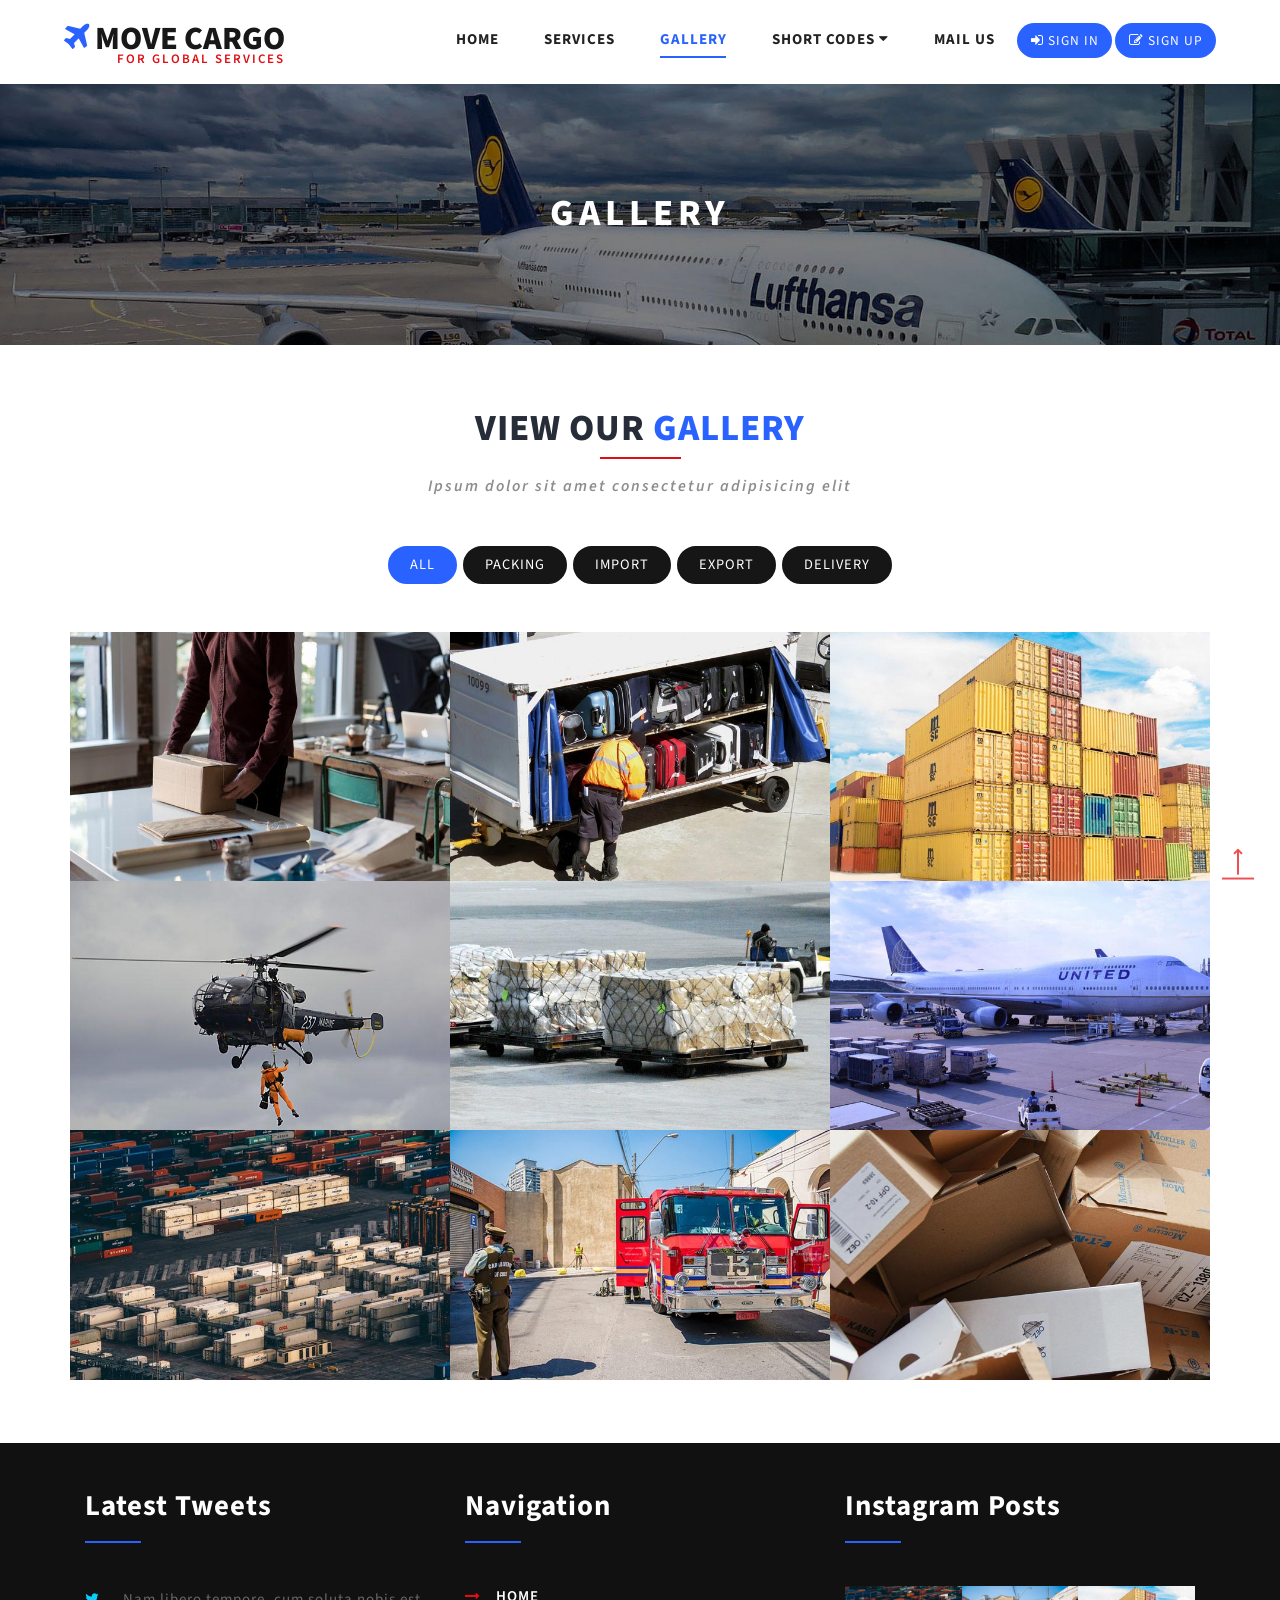
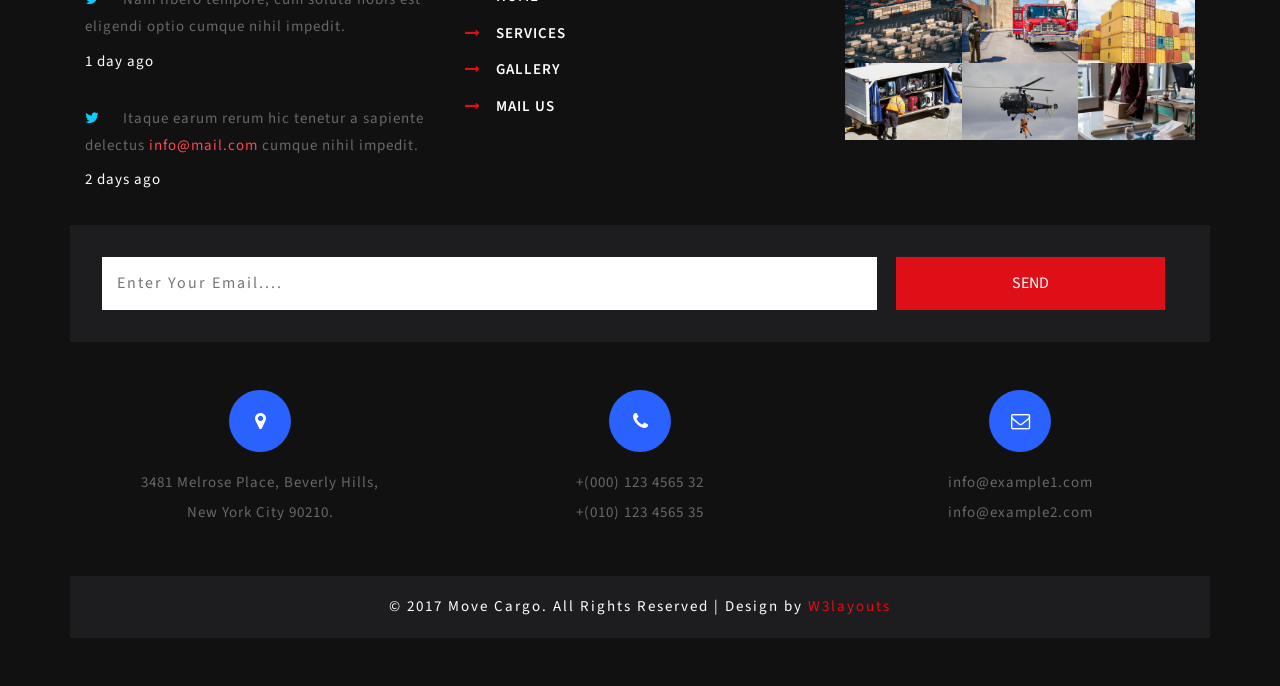
==== gallery.html @ c7d93a02 "Add my file" ====
<!--
author: W3layouts
author URL: http://w3layouts.com
License: Creative Commons Attribution 3.0 Unported
License URL: http://creativecommons.org/licenses/by/3.0/
-->
<!DOCTYPE html>
<html lang="en">
<head>
<title>Move Cargo a Transportation Category Bootstrap Responsive Website Template | Gallery :: w3layouts</title>
<!-- custom-theme -->
<meta name="viewport" content="width=device-width, initial-scale=1">
<meta http-equiv="Content-Type" content="text/html; charset=utf-8" />
<meta name="keywords" content="Move Cargo Responsive web template, Bootstrap Web Templates, Flat Web Templates, Android Compatible web template, 
Smartphone Compatible web template, free webdesigns for Nokia, Samsung, LG, SonyEricsson, Motorola web design" />
<script type="application/x-javascript"> addEventListener("load", function() { setTimeout(hideURLbar, 0); }, false);
		function hideURLbar(){ window.scrollTo(0,1); } </script>
<!-- //custom-theme -->
<link href="css/bootstrap.css" rel="stylesheet" type="text/css" media="all" />
<link href="css/style.css" rel="stylesheet" type="text/css" media="all" />
<link href="css/index.css" rel="stylesheet" type="text/css" media="all" />
<!-- font-awesome-icons -->
<link href="css/font-awesome.css" rel="stylesheet"> 
<!-- //font-awesome-icons -->
<link href="//fonts.googleapis.com/css?family=Source+Sans+Pro:300,300i,400,400i,600,600i,700,900" rel="stylesheet">
</head>
	
<body>
<!-- banner -->
<div class="main_section_agile">
		<div class="agileits_w3layouts_banner_nav">
		   
			<nav class="navbar navbar-default">
				<div class="navbar-header navbar-left">
					<button type="button" class="navbar-toggle collapsed" data-toggle="collapse" data-target="#bs-example-navbar-collapse-1">
						<span class="sr-only">Toggle navigation</span>
						<span class="icon-bar"></span>
						<span class="icon-bar"></span>
						<span class="icon-bar"></span>
					</button>
				<h1><a class="navbar-brand" href="index.html"><i class="fa fa-plane" aria-hidden="true"></i> Move Cargo <span>For Global Services</span></a></h1>

				</div>
				 <ul class="agile_forms">
					<li><a href="#" data-toggle="modal" data-target="#myModal2"><i class="fa fa-sign-in" aria-hidden="true"></i> Sign In</a> </li>
					<li><a href="#" data-toggle="modal" data-target="#myModal3"><i class="fa fa-pencil-square-o" aria-hidden="true"></i> Sign Up</a> </li>
				</ul>
				<!-- Collect the nav links, forms, and other content for toggling -->
				<div class="collapse navbar-collapse navbar-right" id="bs-example-navbar-collapse-1">
					<nav class="link-effect-2" id="link-effect-2">
						<ul class="nav navbar-nav">
							<li><a href="index.html" class="effect-3">Home</a></li>
							<li><a href="services.html" class="effect-3">Services</a></li>
							<li class="active"><a href="gallery.html" class="effect-3">Gallery</a></li>
							<li class="dropdown">
								<a href="#" class="dropdown-toggle effect-3" data-toggle="dropdown">Short Codes <b class="fa fa-caret-down" aria-hidden="true"></b></a>
								<ul class="dropdown-menu agile_short_dropdown">
									<li><a href="icons.html">Web Icons</a></li>
									<li><a href="typography.html">Typography</a></li>
								</ul>
							</li>
							<li><a href="mail.html" class="effect-3">Mail Us</a></li>
						</ul>
					</nav>

				</div>
			</nav>	
			<div class="clearfix"> </div> 
		</div>
</div>
<!--/ banner -->
<div class="banner1">
			
		<div class="w3_agileits_service_banner_info">
			<h2>Gallery</h2>
		</div>
	</div>

<!--/ banner -->
	<!-- Modal1 -->
													<div class="modal fade" id="myModal2" tabindex="-1" role="dialog">
														<div class="modal-dialog">
														<!-- Modal content-->
															<div class="modal-content">
																<div class="modal-header">
																	<button type="button" class="close" data-dismiss="modal">&times;</button>
																	
																	<div class="signin-form profile">
																	<h3 class="agileinfo_sign">Sign In</h3>	
																			<div class="login-form">
																				<form action="#" method="post">
																					<input type="email" name="email" placeholder="E-mail" required="">
																					<input type="password" name="password" placeholder="Password" required="">
																					<div class="tp">
																						<input type="submit" value="Sign In">
																					</div>
																				</form>
																			</div>
																			<div class="login-social-grids">
																				<ul>
																					<li><a href="#"><i class="fa fa-facebook"></i></a></li>
																					<li><a href="#"><i class="fa fa-twitter"></i></a></li>
																					<li><a href="#"><i class="fa fa-rss"></i></a></li>
																				</ul>
																			</div>
																			<p><a href="#" data-toggle="modal" data-target="#myModal3" > Don't have an account?</a></p>
																		</div>
																</div>
															</div>
														</div>
													</div>
													<!-- //Modal1 -->	
													<!-- Modal2 -->
													<div class="modal fade" id="myModal3" tabindex="-1" role="dialog">
														<div class="modal-dialog">
														<!-- Modal content-->
															<div class="modal-content">
																<div class="modal-header">
																	<button type="button" class="close" data-dismiss="modal">&times;</button>
																	
																	<div class="signin-form profile">
																	<h3 class="agileinfo_sign">Sign Up</h3>	
																			<div class="login-form">
																				<form action="#" method="post">
																				   <input type="text" name="name" placeholder="Username" required="">
																					<input type="email" name="email" placeholder="Email" required="">
																					<input type="password" name="password" placeholder="Password" required="">
																					<input type="password" name="password" placeholder="Confirm Password" required="">
																					<input type="submit" value="Sign Up">
																				</form>
																			</div>
																			<p><a href="#"> By clicking register, I agree to your terms</a></p>
																		</div>
																</div>
															</div>
														</div>
													</div>
													<!-- //Modal2 -->	

<!--/Gallery-->
<div class="inner_main_agile_section">
	<div class="container">
	<h3 class="w3l_header w3_agileits_header"> View Our <span>Gallery</span></h3>
			<p class="sub_para_agile two">Ipsum dolor sit amet consectetur adipisicing elit</p>
				<div class="agile_inner_grids">	
            <ul class="simplefilter">
                <li class="active" data-filter="all">All</li>
                <li data-filter="1">Packing</li>
                <li data-filter="2">Import</li>
                <li data-filter="3">Export</li>
                <li data-filter="4">Delivery</li>
            </ul>
            <div class="filtr-container">
                <div class="  filtr-item gallery-t" data-category="1, 4" data-sort="Busy streets">
				
                <a href="images/1.jpg" class="b-link-stripe b-animate-go  thickbox">
	
					<figure>
					 <img src="images/1.jpg" class="img-responsive" alt=" " />	<figcaption>
							<h3>Move Cargo</h3>
						<p>
								Add Description
							</p>
						</figcaption>
					</figure>
				</a>

                </div>
                <div class=" filtr-item" data-category="2, 3" data-sort="Luminous night">
                   <a href="images/2.jpg" class="b-link-stripe b-animate-go  thickbox">

					<figure>
					 <img src="images/2.jpg" class="img-responsive" alt=" " />	<figcaption>
							<h3>Move Cargo</h3>
							<p>
								Add Description
							</p>
						</figcaption>
					</figure>
				</a>

                </div>
                <div class=" filtr-item" data-category="1, 4" data-sort="City wonders">
                    <a href="images/3.jpg" class="b-link-stripe b-animate-go  thickbox">

					<figure>
					 <img src="images/3.jpg" class="img-responsive" alt=" " />	<figcaption>
							<h3>Move Cargo</h3>
							<p>
								Add Description
							</p>
						</figcaption>
					</figure>
				</a>

                </div>
                <div class="  filtr-item" data-category="3" data-sort="In production">
                   <a href="images/4.jpg" class="b-link-stripe b-animate-go  thickbox">

					<figure>
					 <img src="images/4.jpg" class="img-responsive" alt=" " />	<figcaption>
							<h3>Move Cargo</h3>
							<p>
								Add Description
							</p>
						</figcaption>
					</figure>
				</a>

                </div>
                <div class=" filtr-item" data-category="3, 4" data-sort="Industrial site">
                  <a href="images/5.jpg" class="b-link-stripe b-animate-go  thickbox">

					<figure>
					 <img src="images/5.jpg" class="img-responsive" alt=" " />	<figcaption>
							<h3>Move Cargo</h3>
							<p>
								Add Description
							</p>
						</figcaption>
					</figure>
				</a>

                </div>
                <div class=" filtr-item" data-category="2, 4" data-sort="Peaceful lake">
                    <a href="images/6.jpg" class="b-link-stripe b-animate-go  thickbox">

					<figure>
					 <img src="images/6.jpg" class="img-responsive" alt=" " />	<figcaption>
							<h3>Move Cargo</h3>
							<p>
								Add Description
							</p>
						</figcaption>
					</figure>
				</a>

                </div>
                <div class="  filtr-item" data-category="1, 3" data-sort="City lights">
                   <a href="images/7.jpg" class="b-link-stripe b-animate-go  thickbox">

					<figure>
					 <img src="images/7.jpg" class="img-responsive" alt=" " />	<figcaption>
							<h3>Move Cargo</h3>
							<p>
								Add Description
							</p>
						</figcaption>
					</figure>
				</a>

                </div>
                <div class=" filtr-item" data-category="2, 4" data-sort="Dreamhouse">
                   <a href="images/8.jpg" class="b-link-stripe b-animate-go  thickbox">

					<figure>
					 <img src="images/8.jpg" class="img-responsive" alt=" " />	<figcaption>
							<h3>Move Cargo</h3>
							<p>
								Add Description
							</p>
						</figcaption>
					</figure>
				</a>

                </div>
				<div class=" filtr-item" data-category="2, 4" data-sort="Dreamhouse">
                  <a href="images/9.jpg" class="b-link-stripe b-animate-go  thickbox">

					<figure>
					 <img src="images/9.jpg" class="img-responsive" alt=" " />	<figcaption>
							<h3>Move Cargo</h3>
							<p>
								Add Description
							</p>
						</figcaption>
					</figure>
				</a>

                </div>
				
               <div class="clearfix"> </div>
			</div>
		</div>
	</div>
</div>
<!-- footer -->
	<div class="footer">
		<div class="container">
			<div class="w3_agile_footer_grids">
				<div class="col-md-4 w3_agile_footer_grid">
					<h3>Latest Tweets</h3>
					<ul class="agile_footer_grid_list">
						<li><i class="fa fa-twitter" aria-hidden="true"></i>Nam libero tempore, cum soluta nobis est eligendi optio 
							cumque nihil impedit. <span>1 day ago</span></li>
						<li><i class="fa fa-twitter" aria-hidden="true"></i>Itaque earum rerum hic tenetur a sapiente delectus <a href="mailto:info@mail.com">info@mail.com</a>
							cumque nihil impedit. <span>2 days ago</span></li>
					</ul>
				</div>
				<div class="col-md-4 w3_agile_footer_grid">
					<h3>Navigation</h3>
					<ul class="agileits_w3layouts_footer_grid_list">
						<li><i class="fa fa-long-arrow-right" aria-hidden="true"></i><a href="index.html">Home</a></li>
						<li><i class="fa fa-long-arrow-right" aria-hidden="true"></i><a href="services.html">Services</a></li>
						<li><i class="fa fa-long-arrow-right" aria-hidden="true"></i><a href="gallery.html">Gallery</a></li>
						<li><i class="fa fa-long-arrow-right" aria-hidden="true"></i><a href="mail.html">Mail Us</a></li>
					</ul>
				</div>
				<div class="col-md-4 w3_agile_footer_grid">
					<h3>Instagram Posts</h3>
					<div class="w3_agileits_footer_grid_left">
						<a href="#" data-toggle="modal" data-target="#myModal">
							<img src="images/7.jpg" alt=" " class="img-responsive" />
						</a>
					</div>
					<div class="w3_agileits_footer_grid_left">
						<a href="#" data-toggle="modal" data-target="#myModal">
							<img src="images/8.jpg" alt=" " class="img-responsive" />
						</a>
					</div>
					<div class="w3_agileits_footer_grid_left">
						<a href="#" data-toggle="modal" data-target="#myModal">
							<img src="images/3.jpg" alt=" " class="img-responsive" />
						</a>
					</div>
					<div class="w3_agileits_footer_grid_left">
						<a href="#" data-toggle="modal" data-target="#myModal">
							<img src="images/2.jpg" alt=" " class="img-responsive" />
						</a>
					</div>
					<div class="w3_agileits_footer_grid_left">
					<a href="#" data-toggle="modal" data-target="#myModal">
							<img src="images/4.jpg" alt=" " class="img-responsive" />
						</a>
					</div>
					<div class="w3_agileits_footer_grid_left">
					<a href="#" data-toggle="modal" data-target="#myModal">
							<img src="images/1.jpg" alt=" " class="img-responsive" />
						</a>
					</div>
					<div class="clearfix"> </div>
				</div>
				<div class="clearfix"> </div>
			</div>
			<div class="w3_newsletter_footer_grids">
				<div class="w3_newsletter_footer_grid_left">
					<form action="#" method="post">
						<input type="email" name="Email" placeholder="Enter Your Email...." required="">
						<input type="submit" value="SEND">
					</form>
				</div>
			</div>
			<div class="w3ls_address_mail_footer_grids">
				<div class="col-md-4 w3ls_footer_grid_left">
					<div class="wthree_footer_grid_left">
						<i class="fa fa-map-marker" aria-hidden="true"></i>
					</div>
					<p>3481 Melrose Place, Beverly Hills, <span>New York City 90210.</span></p>
				</div>
				<div class="col-md-4 w3ls_footer_grid_left">
					<div class="wthree_footer_grid_left">
						<i class="fa fa-phone" aria-hidden="true"></i>
					</div>
					<p>+(000) 123 4565 32 <span>+(010) 123 4565 35</span></p>
				</div>
				<div class="col-md-4 w3ls_footer_grid_left">
					<div class="wthree_footer_grid_left">
						<i class="fa fa-envelope-o" aria-hidden="true"></i>
					</div>
					<p><a href="mailto:info@example.com">info@example1.com</a> 
						<span><a href="mailto:info@example.com">info@example2.com</a></span></p>
				</div>
				<div class="clearfix"> </div>
			</div>
			<div class="agileinfo_copyright">
				<p>© 2017 Move Cargo. All Rights Reserved | Design by <a href="https://w3layouts.com/">W3layouts</a></p>
			</div>
		</div>
	</div>
   <!-- //footer -->
   <!-- start-smoth-scrolling -->
    <!-- js -->
     <script type="text/javascript" src="js/jquery-2.1.4.min.js"></script>
    <!-- //js -->
    <script src="js/jquery.filterizr.js"></script>
    <script src="js/controls.js"></script>
    <!-- Kick off Filterizr -->
    <script type="text/javascript">
        $(function() {
            //Initialize filterizr with default options
            $('.filtr-container').filterizr();
        });
    </script>
	<!---->
	<script src="js/jquery.chocolat.js"></script>
		<link rel="stylesheet" href="css/chocolat.css" type="text/css" media="screen">
		<!--light-box-files -->
		<script type="text/javascript">
		$(function() {
			$('.filtr-item a').Chocolat();
		});
		</script>
<!--//gallery-->
<script type="text/javascript" src="js/move-top.js"></script>
<script type="text/javascript" src="js/easing.js"></script>
<script type="text/javascript">
	jQuery(document).ready(function($) {
		$(".scroll").click(function(event){		
			event.preventDefault();
			$('html,body').animate({scrollTop:$(this.hash).offset().top},1000);
		});
	});
</script>
<!-- start-smoth-scrolling -->
<!-- for bootstrap working -->
	<script src="js/bootstrap.js"></script>
<!-- //for bootstrap working -->
<!-- here stars scrolling icon -->
	<script type="text/javascript">
		$(document).ready(function() {
			/*
				var defaults = {
				containerID: 'toTop', // fading element id
				containerHoverID: 'toTopHover', // fading element hover id
				scrollSpeed: 1200,
				easingType: 'linear' 
				};
			*/
								
			$().UItoTop({ easingType: 'easeOutQuart' });
								
			});
	</script>
<!-- //here ends scrolling icon -->
</body>
</html>
---- css/style.css ----
/*--
Author: W3layouts
Author URL: http://w3layouts.com
License: Creative Commons Attribution 3.0 Unported
License URL: http://creativecommons.org/licenses/by/3.0/
--*/
html, body{
    font-size: 100%;
font-family: 'Source Sans Pro', sans-serif;
	background:#ffffff;
	margin: 0;
}
p,ul li,ol li{
	margin:0;
	font-size:15px;
	letter-spacing: 1px;
}
h1,h2,h3,h4,h5,h6{
font-family: 'Source Sans Pro', sans-serif;
	margin:0;
}
ul,label{
	margin:0;
	padding:0;
}
body a:hover{
	text-decoration:none;
}
input[type="submit"],input[type="reset"],a,.agileinfo_services_grid1_pos,.agileinfo_services_grid1 h4,.simplefilter li{
	-webkit-transition: 0.5s ease-in;
    -moz-transition: 0.5s ease-in;
    -ms-transition: 0.5s ease-in;
    -o-transition: 0.5s ease-in;
    transition:0.5s ease-in;
}
/*-- banner --*/
.agileits_w3layouts_banner_nav {
    margin: 0 auto;
    width: 90%;
}
/*-- nav --*/
.navbar-default {
    background: none;
    border: none;
}
.navbar {
    margin-bottom: 0;
}
.navbar-collapse {
    padding: 0;
}
.navbar-right {
    margin-right: 0;
}
.navbar-default .navbar-nav > .active > a, .navbar-default .navbar-nav > .active > a:hover, .navbar-default .navbar-nav > .active > a:focus {
    color:#2962ff;
    background:none;
}
.navbar-default .navbar-nav > .active > a:before{
	background: #2962ff;
	transform: translateX(0);
	-webkit-transform: translateX(0);
	-moz-transform: translateX(0);
	-o-transform: translateX(0);
	-ms-transform: translateX(0);
}
.navbar-default .navbar-nav > li > a {
    font-weight: 700;
    letter-spacing: 1px;
}
.navbar-nav > li > a {
    margin: 0 2em;
    padding: 0 0 0.5em;
    text-transform: uppercase;
}
.navbar-default .navbar-nav > li > a:hover{
    color:#2962ff;
}
.navbar-default .navbar-nav > li > a:focus {
    color: #2962ff;
	outline:none;
}
nav.navbar.navbar-default {
    background: none;
    padding: 1.4em 0 0.7em 0;
}
.navbar-default .navbar-nav > .open > a, .navbar-default .navbar-nav > .open > a:hover, .navbar-default .navbar-nav > .open > a:focus {
       color: #262c38;
    background: none;
}
.navbar-default .navbar-nav > li > a {
    color: #222;
}
.navbar-default .navbar-nav  > .active.open > a:focus {
	background:transparent;
    color: #2962ff;
}
a.navbar-brand {
    color: #181819!important;
    padding: 0;
    font-size: 0.9em;
    font-weight: 800;
    text-transform: uppercase;
    line-height: 9px;
}
a.navbar-brand i{
	color:#2962ff;
}
.agile_short_dropdown {
    border-radius: 0;
    background: #ffffff;
    text-align: center;
	padding:0;
	border: none;
}
.agile_short_dropdown li a{
	text-transform:uppercase;
	color:#212121;
	font-size:13px;
	font-weight:600;
	padding: .8em 0;
	border-bottom: 1px solid #ececef;
}
.agile_short_dropdown > li > a:hover{
    color: #fff;
    text-decoration: none;
    background-color: #de0f17;
}
.effect-3 {
	overflow: hidden;
}
.effect-3:before {
	left: -1px;
	bottom: 0;
	width: 100%;
	height: 2px;
	background:#2962ff;
	content: '';
    position: absolute;
    transition: transform .5s ease;
	transform: translateX(-100%);
	-webkit-transform: translateX(-100%);
	-moz-transform: translateX(-100%);
	-o-transform: translateX(-100%);
	-ms-transform: translateX(-100%);
}
.effect-3:hover:before {
	transform: translateX(0);
	-webkit-transform: translateX(0);
	-moz-transform: translateX(0);
	-o-transform: translateX(0);
	-ms-transform: translateX(0);
}
.w3l_banner_info {
    width: 60%;
    margin: 9em auto 0;
}
.w3l_banner_info h3 {
    font-size: 5em;
    color: #fff;
    letter-spacing: 2px;
    text-transform: capitalize;
    position: relative;
    padding-left: 24px;
    font-weight: 600;
}
.w3l_banner_info h3 span {
    font-size: 14px;
    text-transform: uppercase;
    display: inline-block;
    transform: rotate(-90deg);
    -webkit-transform: rotate(-90deg);
    -moz-transform: rotate(-90deg);
    -o-transform: rotate(-90deg);
    -ms-transform: rotate(-90deg);
    position: absolute;
    left: -16px;
    top: 38px;
	font-weight: 600;
}
.w3l_banner_info p {
    color: #f5b120;
    font-size: 17px;
    letter-spacing: 2px;
    text-transform: capitalize;
    padding-left: 1.7em;
	font-weight: 600;
}
.navbar-brand span {
    font-size: .4em;
    color: #de0f17;
    letter-spacing: 2px;
    font-weight: 600;
    display: block;
    text-align: right;
}
ul.nav.navbar-nav {
    margin-top: 8px;
}
/*-- //banner --*/
/*-- modal --*/
.modal-content  img{
	width:100%;
}
.modal-content h4 {
    color: #bc0023;
    text-align: center;
    font-size: 35px;
    margin-bottom: 15px;
}
.modal-content h5 {
    color: #1ca0de;
    padding: 20px 0 6px;
    font-size: 22px;
    margin-left: 0px;
}
.modal-content p {
    color: #000;
    font-size: 14px;
    line-height: 28px;
    letter-spacing: 0.2px;
    word-spacing: 1px;
}
.modal-header {
    min-height: 16.42857143px;
    padding: 20px 30px;
}
 .modal-dialog {
    margin: 109px auto;
}
/*-- //modal --*/
/*-- main --*/
.banner-overlay-agileinfo {
    background: url(../images/overlay.png)repeat;
    padding: 0em 0 13.2em 0;
}
h2.tittle-agileits-w3layouts, h3.tittle-agileits-w3layouts {
    color: #000;
    font-size: 36px;
    text-transform: capitalize;
    letter-spacing: 1px;
    margin-bottom: 0.8em;
}
h2.tittle-agileits-w3layouts span, h3.tittle-agileits-w3layouts span {
    color: #f5b120;
}
p.para-w3-agile {
    color: #777;
    font-size: 15px;
    line-height: 33px;
}
a.button-w3layouts {
    text-decoration: none;
    color: #fff;
    text-transform: uppercase;
    padding: 10px 20px;
    background: #1bb4b9;
    letter-spacing: 1px;
    font-size: 13px;
    display: inline-block;
    margin-top: 1.5em;
}
.white-w3ls{
	color: #fff!important;
}
/*-- //button-hover-effect --*/
.wthree_banner_info{
    width: 60%;
    margin: 0em auto 0;
    text-align: center;
    padding-top: 13em;
}
.wthree_banner_info h2{
	font-size: 3em;
    color: #fff;
    font-weight: 600;
    text-transform: uppercase;
	line-height:1.5em;
	margin-bottom:2em;
}
.wthree_banner_info h2 span{
	display: block;
    font-size: .4em;
    line-height: 1.4em;
    width: 15%;
    margin: 0 auto;
    background: #de0f17;
}
ul.agile_forms {
    float: right;
	margin-top: 7px;
}
ul.agile_forms li a {
    background: #2962ff;
    color: #fff;
    font-size: 0.9em;
    padding: 8px 1em;
    text-transform: uppercase;
    letter-spacing: 1px;
	border-radius: 30px;
	-webkit-border-radius: 30px;
	-o-border-radius: 30px;
	-moz-border-radius: 30px;
	-ms-border-radius: 30px;
}
ul.agile_forms li a:hover{
	    background: #de0f17;
}
ul.agile_forms li{
	
	display:inline-block;
	list-style:none;
	
}
/*-- //banner --*/
/*-- banner-top --*/
.w3layouts-banner-top{
    background: url(../images/banner.jpg) no-repeat 0px 0px;
    background-size: cover;	
	-webkit-background-size: cover;	
	-moz-background-size: cover;
	-o-background-size: cover;		
	-moz-background-size: cover;
	min-height:700px;
}
.w3layouts-banner-top1{
	background: url(../images/banner1.jpg) no-repeat 0px 0px;
    background-size: cover;	
	-webkit-background-size: cover;	
	-moz-background-size: cover;
	-o-background-size: cover;		
	-moz-background-size: cover;
	min-height:700px;
}
.w3layouts-banner-top2{
	background: url(../images/banner2.jpg) no-repeat 0px 0px;
    background-size: cover;	
	-webkit-background-size: cover;	
	-moz-background-size: cover;
	-o-background-size: cover;		
	-moz-background-size: cover;	
	min-height:700px;
}

.agileits-banner-info h3 {
    color: #fff;
    font-size: 5.5em;
    margin: 0.3em 0 0.2em 0;
    letter-spacing: 2px;
    font-weight:800;
	text-shadow: 1px 1px 2px rgb(12, 12, 12);
	-webkit-text-shadow: 1px 1px 2px rgb(12, 12, 12);
	-o-text-shadow: 1px 1px 2px rgb(12, 12, 12);
	-moz-text-shadow: 1px 1px 2px rgb(12, 12, 12);
	
}
.hvr-shutter-in-vertical {
  display: inline-block;
  vertical-align: middle;
  -webkit-transform: perspective(1px) translateZ(0);
  transform: perspective(1px) translateZ(0);
  box-shadow: 0 0 1px transparent;
  position: relative;
  background: #de0f17;
  -webkit-transition-property: color;
  transition-property: color;
  -webkit-transition-duration: 0.3s;
  transition-duration: 0.3s;
}
.hvr-shutter-in-vertical:before {
  content: "";
  position: absolute;
  z-index: -1;
  top: 0;
  bottom: 0;
  left: 0;
  right: 0;
  background: #de0f17;
  -webkit-transform: scaleY(1);
  transform: scaleY(1);
  -webkit-transform-origin: 50%;
  transform-origin: 50%;
  -webkit-transition-property: transform;
  transition-property: transform;
  -webkit-transition-duration: 0.3s;
  transition-duration: 0.3s;
  -webkit-transition-timing-function: ease-out;
  transition-timing-function: ease-out;
  	border-radius: 30px;
}
.hvr-shutter-in-vertical:hover, .hvr-shutter-in-vertical:focus, .hvr-shutter-in-vertical:active {
  color: white;
}
.hvr-shutter-in-vertical:hover:before, .hvr-shutter-in-vertical:focus:before, .hvr-shutter-in-vertical:active:before {
  -webkit-transform: scaleY(0);
  transform: scaleY(0);
}
.more {
    margin-top: 2.2em;
}
.more a {
	padding: 10px 30px;
	color: #FFF;
	border-radius: 30px;
	font-weight: 600;
	border: none;
	outline: none;
}

.more a:hover {
    background-color: #2962ff;
	color: #FFF;
}
.agileits-banner-info {
    text-align:center;
    padding: 17em 0 0em;
}

.agileits-banner-info p {
    color: #e2dfdf;
    font-size: 1.1em;
    line-height: 1.9em;
    letter-spacing: 9px;
    font-weight: 600;
     text-align:center;
}
.agileits_w3layouts_more{
	position:relative;
}
.agileits_w3layouts_more a{
	font-size: 17px;
    color: #fff;
    text-decoration: none;
    text-transform: uppercase;
    letter-spacing: 4px;
    position: relative;
}
/*-- //banner-top --*/ 
/*--about--*/
.sub_para_agile {
    text-align: center;
    font-style: italic;
    font-size: 1em;
    font-weight: 600;
    color: #8c8d8e;
    letter-spacing: 2px;
    margin-top: 1em;
}
.about-left_w3ls_img {
    background: url(../images/ab.jpg)no-repeat center;
    min-height: 642px;
    background-size: cover;
    -webkit-background-size: cover;
    -moz-background-size: cover;
    -o-background-size: cover;
    -moz-background-size: cover;
	background-position:fixed;
}
.about-top_agile_its h2 {
	font-size:3em;
	font-weight:600;
	color: #000;
	text-transform: uppercase;
}
.about-top_agile_its {
     padding: 7em 0em 0em 3em;
}
.about-top_agile_its h5 {
    font-size: 11px;
    font-weight: 400;
    color: #2962ff;
    text-transform: uppercase;
    padding: 0px 0px 10px 0px;
    border-bottom: 1px solid #cec8c8;
    margin: 0px 0px 15px 0px;
    letter-spacing: 4px;
}
.about-top_agile_its span {
     font-weight: 600;
    font-style: italic;
    color: #ef5734;
    font-size: 1em;
    letter-spacing: 1px;
    line-height: 2em;
}
.about-top_agile_its p {
  font-size:1em;
  font-weight: 400;
  color: #838383;
  line-height: 2em;
  letter-spacing:1px;
  margin-bottom:1em;
}
p.w3l_sub_para_agile {
    color: #2962ff;
    letter-spacing: 5px;
    font-size: 0.9em;
    text-align: center;
    font-weight: 400;
}

.w3_agileits_about_grid_left p {
    color: #777;
    line-height: 2em;
	font-size:1em;
}
.w3_agileits_about_grid_left ul li {
    display: block;
    margin-bottom: 1em;
    color: #212121;
    line-height: 1.5em;
    text-transform: capitalize;
    font-size: 1em;
    font-weight: 600;
    letter-spacing: 2px;
}
.w3_agileits_about_grid_left ul li i {
    color: #de0f17;
    padding-right: 1em;
}
.w3_agileits_about_grid_left span {
    display: block;
    font-style: italic;
    color: #2962ff;
    margin-bottom: 2em;
}
/*--about end here--*/
#chart {
  width: 650px;
  height:300px;
  margin: 30px auto 0;
  display: block;
}

#chart #numbers {
  height: 100%;
  width: 50px;
  margin: 0;
  padding: 0;
  display: inline-block;
  float: left;
}

#chart #numbers li {
  text-align: right;
  padding-right: 1em;
  list-style: none;
  height: 29px;
  position: relative;
  bottom: 30px;
}

#chart #numbers li:last-child { height: 30px; }

#chart #numbers li span {
     color: #262c38;
    position: absolute;
    bottom: 0;
    right: 10px;
    font-weight: 600;
}

#chart #bars {
  display: inline-block;
  padding: 0;
  margin: 0;
}

#chart #bars li {
  display: table-cell;
  width:80px;
  height: 300px;
  margin: 0;
  text-align: center;
  position: relative;
}

#chart #bars li .bar {
    display: block;
    width: 70px;
    margin-left: 15px;
    background: #101010;
    position: absolute;
    bottom: 0;
}

#chart #bars li .bar:hover {
  background: #2962ff;
  cursor: pointer;
}

#chart #bars li .bar:hover:before {
     font-weight: 600;
    color: #262c38;
  content: attr(data-percentage) '%';
  position: relative;
  bottom: 20px;
}

#chart #bars li span {
    font-weight: 600;
    color: #262c38;
    width: 100%;
    position: absolute;
    bottom: -2em;
    left: 9px;
    text-align: center;
    font-size: 0.9em;
}
/*-- medile_agile --*/
.medile_agile_its_section {
    text-align: center;
}
.medile_agile_its_blue {
        background: #2962ff;
    min-height: 200px;
}
.medile_agile_its_blue h4 {
       text-align: center;
    color: #fff;
    font-size: 2.5em;
    font-weight: 700;
    margin: 0 auto;
    letter-spacing: 1px;
    padding-top: 2em;
}
.medile_agile_its_green {
     background: #111;
    min-height: 200px;
}
.more.click {
	    padding-top: 2.5em;
}
/*--// medile_agile --*/
/*-- banner-bottom --*/
.banner-bottom,.services,.service-bottom,.contact,.inner_main_agile_section,.test,#team {
    padding: 5em 0;
}
.banner-bottom h2{
    text-align: center;
    color: #262c38;
    font-size: 3em;
    font-weight: 700;
    margin: 0 auto;
    letter-spacing: 1px;
}
.banner-bottom h2 span{
	color:#2962ff;
}
.banner-bottom h2 span.fixed_w3{
	color:#de0f17;
}
.agileits_banner_bottom_grids,.w3layouts_work_grids,.w3layouts_mail_grid{
	margin:3em 0 0;
}
.w3ls_banner_bottom_grid{
	position:relative;
}
.w3ls_banner_bottom_grid_pos{
	position:absolute;
	top:0%;
	left:0%;
	width:100%;
	text-align:center;
}
.agileits_banner_bottom_grids.two {
    margin-top: 2em;
}
.banner-bottom h6,.inner_main_agile_section h6 {
    text-align: center;
    letter-spacing: 7px;
    color: #2962ff;
    font-size: 1em;
    font-weight: 600;
    text-transform: uppercase;
    margin-bottom: 0.8em;
}
/*-- image-effect --*/
.hovereffect {
    overflow: hidden;
    position: relative;
    text-align: center;
}

.hovereffect .overlay {
  width: 100%;
  height: 100%;
  position: absolute;
  overflow: hidden;
  top: 0;
  left: 0;
  -webkit-transition: all 0.4s  cubic-bezier(0.88,-0.99, 0, 1.81);
  transition: all 0.4s  cubic-bezier(0.88,-0.99, 0, 1.81);
}

.hovereffect:hover .overlay {
  background-color:rgba(23, 24, 24, 0.49);
}

.hovereffect img {
  display: block;
  position: relative;
}

.hovereffect h4 {
	text-transform: uppercase;
   color: #fff;
    text-align: center;
    position: relative;
    font-size: 1.05em;
    padding: 8px 0;
    width: 80%;
    margin: 0 auto;
    background: rgba(23, 22, 27, 0.72);
    -webkit-transform: translateY(60px);
    -ms-transform: translateY(60px);
    transform: translateY(60px);
    -webkit-transition: all 0.4s cubic-bezier(0.88,-0.99, 0, 1.81);
    transition: all 0.4s cubic-bezier(0.88,-0.99, 0, 1.81);
    letter-spacing: 1px;
    font-weight: 700;
}
.hovereffect:hover h4 {
  -webkit-transform: translateY(20px);
  -ms-transform: translateY(20px);
  transform: translateY(20px);
  -moz-transform: translateY(20px);
  -o-transform: translateY(20px);
}

.hovereffect p{
    text-transform: uppercase;
    color: #fff;
    background-color: transparent;
    opacity: 0;
    filter: alpha(opacity=0);
    -webkit-transform: scale(0);
    -ms-transform: scale(0);
    transform: scale(0);
    -webkit-transition: all 0.4s cubic-bezier(0.88,-0.99, 0, 1.81);
    transition: all 0.4s cubic-bezier(0.88,-0.99, 0, 1.81);
    font-weight: normal;
    margin: 0;
      padding: 4em 2em 0em;
    letter-spacing: 2px;
}

.hovereffect:hover p{
  opacity: 1;
  filter: alpha(opacity=100);
  -webkit-transform: scale(1);
  -ms-transform: scale(1);
  transform: scale(1);
}
.w3l_header {
    font-size:2.5em;
        color: #262c38;
    letter-spacing: 1px;
    text-transform: uppercase;
    position: relative;
    font-weight: 800;
    text-align: center;
}
h3.w3l_header.w3_agileits_header.two {
    color: #fff;
}
.w3l_header:after {
   border-top: 2px solid #de0f17;
    display: block;
    width: 81px;
    content: "";
    margin: 8px auto 0;
}
.w3l_header span {
    color: #2962ff;
}

/*-- //banner-bottom --*/
/*-- events --*/
.w3layouts_event_grid{
	padding:0;
}
.w3_agile_event_grid1{
	position:relative;
	overflow: hidden;
}
.w3_agile_event_grid1_pos{
	position:absolute;
	bottom:0%;
	left:0%;
	z-index: 9;
} 
.w3_agile_event_grid1_pos p{
	padding:.2em 1em;
	
    background: #de0f17;
	font-weight:600;
	color:#fff;
}
.agile_event_grid1_pos{
	position:absolute;
	top:15%;
	right:5%;
	z-index: 9;
}
.agile_event_grid1_pos ul li{
	display:block;
	float: none;
	line-height: 30px;
}
.agile_event_grid1_pos ul li a{
	color: #212121;
    position: relative;
    display: block;
    padding: 0em 1em;
    background: #fff;
    font-weight: 600;
    border-radius: 15px;
	text-decoration:none;
}
.agile_event_grid1_pos ul li a:hover{
	background:#de0f17;
	color:#fff;
}
.agile_event_grid1_pos ul li a i{
	padding-right:.5em;
}
.agile_event_grid1_pos ul li:nth-child(2){
	margin:1em 0;
}
.agileits_w3layouts_event_grid1{
	padding:1.5em;
	background:#f4f4f4;
}
.agileits_w3layouts_event_grid1:hover{
	background: #101010;
}
.agileits_w3layouts_event_grid1 h5{
	margin:1em 0;
}
.agileits_w3layouts_event_grid1 h5 a{
	    font-size: 1.4em;
    color: #212121;
    text-transform: uppercase;
    font-weight: 700;
    letter-spacing: 4px;
    text-decoration: none;
}
.agileits_w3layouts_event_grid1:hover h5 a{
	color:#fff;
}
.agileits_w3layouts_event_grid1:hover p {
    color: #fff;
}
.agileits_w3layouts_event_grid1 p{
	color:#777;
	line-height:2em;
}
.w3_agile_event_grid1:before {
    content: '';
    position: absolute;
    top: 0;
    left: 0;
    right: 0;
    bottom: 0;
    z-index: 2;
  
    background: rgba(17, 19, 18, 0.44);
    -webkit-transition: all .3s;
    -moz-transition: all .3s;
    -o-transition: all .3s;
    -ms-transition: all .3s;
    transition: all .3s;
    -moz-opacity: 0;
    -khtml-opacity: 0;
    -webkit-opacity: 0;
    opacity: 0;
    -ms-filter: alpha(opacity=0);
    filter: alpha(opacity=0);
}
.w3layouts_event_grid:hover .w3_agile_event_grid1:before {
    opacity: 1;
    -ms-filter: alpha(opacity=100);
    filter: alpha(opacity=100);
}
.w3_agile_event_grid1 img {
    -webkit-transition: all .5s ease-in-out;
    -moz-transition: all .5s ease-in-out;
    -o-transition: all .5s ease-in-out;
    -ms-transition: all .5s ease-in-out;
    transition: all .5s ease-in-out;
	display: inline-block;
}
.w3layouts_event_grid:hover .w3_agile_event_grid1 img {
    transform: scale(1.05,1.05);
    -webkit-transform: scale(1.05,1.05);
    -moz-transform: scale(1.05,1.05);
    -ms-transform: scale(1.05,1.05);
    -o-transform: scale(1.05,1.05);
}
.events {
    padding: 4em 0 5em 0;
}
/*-- //events --*/
div#graph-wrapper button {
    display:none!important;
}
/*--flexisel--*/
.flex-slider{	
	background:#222227;
	padding: 70px 0 165px 0;
}
#flexiselDemo1 {
	display: none;
}
.nbs-flexisel-container {
	position: relative;
	max-width: 100%;
}
.nbs-flexisel-ul {
	position: relative;
	width: 9999px;
	margin: 0px;
	padding: 0px;
	list-style-type: none;
}
.nbs-flexisel-inner {
	overflow: hidden;
	margin: 0px auto;
	padding:0 0 .5em;
}
.nbs-flexisel-item {
	float: left;
	margin: 0px 2px;
	padding: 0px;
	position: relative;
	line-height: 35px;
}
.nbs-flexisel-item > img {
	cursor: pointer;
	position: relative;
}
/*---- Nav ---*/
.nbs-flexisel-nav-left, .nbs-flexisel-nav-right {
    width: 40px;
    height: 40px;
    position: absolute;
    cursor: pointer;
    z-index: 100;
       background:#222 url(../images/left.png) no-repeat 7px 7px;
     top: -13% !important;
	display:block;
}
.nbs-flexisel-nav-left {
	    left: 93.5%;
}
.nbs-flexisel-nav-right {
	right: 1.2%;
    background:#222 url(../images/right.png) no-repeat 7px 7px;
}
/*--//flexisel--*/
/*-- services --*/
.services{
    background: #101010;
}
.choose_right p {
    color: #adb5cc;
    font-size: 0.9em;
    line-height: 1.9em;
    padding: 0 0%;
    margin: 1em 0;
}
.choose_right h3 {
    font-size: 1.4em;
    color: #fff;
    letter-spacing: 1px;
    font-weight: 700;
}
.choose_icon {
    padding: 3em 2em;
    margin-left: 2%;
    width: 48%;
    border: 2px solid #272727;
    box-shadow: 0 1px 8px #020610;
    background: #1f1e1e;
    -webkit-transition: 0.5s ease-in;
    -moz-transition: 0.5s ease-in;
    -ms-transition: 0.5s ease-in;
    -o-transition: 0.5s ease-in;
    transition: 0.5s ease-in;
}
.choose_icon:hover {
    border: 2px solid #2962ff;
}
.choose_icon:nth-child(2),.choose_icon:nth-child(4){
   margin-right:0;
}
.choose_icon:nth-child(3),.choose_icon:nth-child(4){
   margin-top:2em;
}
.choose_icon i {
        color: #de0f17;
    font-size: 2.5em;
}
.choose_left {
    float: left;
    margin-top: 0;
    width: 20%;
}
.choose_right {
    float: right;
	margin-bottom: 10px;
    position: relative;
	  width: 78%;
}
.choose_right:before {
    content: "";
    width: 38px;
    height: 2px;
    background: #2962ff;
    display: block;
    bottom: -10px;
    left: 0px;
    position: absolute;
}
.agile_inner_grids {
    margin-top: 4em;
}
/*-- //services --*/
/*-- stats --*/
.w3layouts_stats_left{
       padding: 5em 0 4em 0;
	text-align:center;
}
.w3layouts_stats_left p{
    font-size: 2em;
    font-weight: 700;
    letter-spacing: 2px;
    color: #fff;
    margin: 0.5em 0;
}
.w3layouts_stats_left h3 {
       font-size: 1em;
       color: #de0f17;
    font-style: italic;
    font-family: 'Open Sans', sans-serif;
    letter-spacing: 1px;
    font-weight: 600;

}
.w3layouts_stats_left i {
    font-size: 2.5em;
    color: #fff;
}
.w3l_stats_bottom_grid_left img{
	margin:0 auto;
}
.stats{
    background: url(../images/banner1.jpg) no-repeat 0px -256px;
    background-size: cover;
    -webkit-background-size: cover;
    -moz-background-size: cover;
    -o-background-size: cover;
    -moz-background-size: cover;
    min-height: 300px;
    text-align: center;
}
/*-- //stats --*/
.test-grid i {
       width: 50px;
    height: 50px;
    line-height: 46px;
    border-width: 2px;
    border: 2px solid #de0f17;
    -webkit-border-radius: 50%;
    -khtml-border-radius: 50%;
    -moz-border-radius: 50%;
    -ms-border-radius: 50%;
    -o-border-radius: 50%;
    border-radius: 50%;
    margin-bottom: 20px;
    color: #2962ff;
    text-align: center;
}
.test-grid h4 {
    font-size: 2em;
    color: #141a2d;
    font-weight: 700;
    letter-spacing: 1px;
    margin: 1em 0 0.2em;
}
.test-grid span {
    font-size: 0.9em;
    color: #484747;
    letter-spacing: 4px;
}
/*-- footer --*/
.footer{
	padding:4em 0;
    background: #101010;
}
ul.agile_footer_grid_list li{
       color: #696868;
    line-height: 1.8em;
    list-style-type: none;
}
ul.agile_footer_grid_list li:nth-child(2){
	margin:2em 0 0;
}
ul.agile_footer_grid_list li a{
	color:#ff464f;
	text-decoration:none;
}
ul.agile_footer_grid_list li a:hover{
	color:#fff;
}
ul.agile_footer_grid_list li span{	
	display:block;
	color:#fff;
	margin:.5em 0 0;
}
ul.agile_footer_grid_list li i{
	padding-right:1.5em;
	color:#0accff;
}
.w3_agile_footer_grid h3 {
    font-size: 1.8em;
    color: #fff;
    padding-bottom: .7em;
    position: relative;
    margin-bottom: 1.5em;
    font-weight: 700;
    letter-spacing: 1px;
}
.w3_agile_footer_grid h3:after {
    content: '';
    background: #2962ff;
    width: 16%;
    height: 2px;
    position: absolute;
    bottom: 0%;
    left: 0%;
}
.agileits_w3layouts_footer_grid_list li{
	list-style-type:none;
	margin-bottom:1em;
	color:#999;
	text-transform:uppercase;
}
.agileits_w3layouts_footer_grid_list li i{ 
  color: #de0f17;
	padding-right:1em;
}
.agileits_w3layouts_footer_grid_list li a{
	color: #fff;
    text-decoration: none;
    font-weight: 600;
    letter-spacing: 1px;
}
.agileits_w3layouts_footer_grid_list li a:hover{
	    color: #2962ff;
}
.agileits_w3layouts_footer_grid_list li:last-child{
	margin-bottom:0;
}
.w3_agileits_footer_grid_left{
	float:left;
	width:33.33%;
}
.w3_newsletter_footer_grids {
    margin:2em 0 3em 0;
    padding:2em;
    background:#1d1d1f;
}
.w3_newsletter_footer_grid_left input[type="email"]{
    outline: none;
    border: none;
    background: #fff;
    font-size: 1em;
    color: #212121;
    width: 72%;
    padding: 15px;
    margin-right: 1em;
    letter-spacing: 2px;
}
.w3_newsletter_footer_grid_left input[type="submit"] {
    outline: none;
    border:none;
       background: #de0f17;
    font-size: 1em;
    color: #fff;
    width: 25%;
    padding: 15px 0;
    text-transform: uppercase;
}
.w3_newsletter_footer_grid_left input[type="submit"]:hover{
	    background: #2962ff;
}
.w3_newsletter_footer_grid_right{
	text-align: center;
    margin-top: .5em;
}
.wthree_footer_grid_left {
    width: 62px;
    height: 62px;
    border-radius: 50%;
    text-align: center;
    background: #2962ff;
    /* border: 2px solid #fff; */
    margin: 0 auto 1em;
}
.wthree_footer_grid_left i{
    color: #fff;
    font-size: 1.2em;
    line-height: 3.3em;
}
.w3ls_footer_grid_left p{
	color: #696868;
	line-height:2em;
}
.w3ls_footer_grid_left p span{
	display:block;
}
.w3ls_footer_grid_left p a{
    color: #696868;
	text-decoration:none;
}
.w3ls_footer_grid_left p a:hover{
	color:#fff;
}
.w3ls_footer_grid_left{
	text-align:center;
}
.agileinfo_copyright{
	margin: 3em 0 0;
    padding: 1em 0;
    text-align: center;
    background: #1d1d1f;
}
.agileinfo_copyright p{
    color: #fff;
    line-height: 2em;
    letter-spacing: 2px;
}
.agileinfo_copyright p a{ 
    color: #de0f17;
	text-decoration:none;
}
.agileinfo_copyright p a:hover{ 
	color:#fff;
}
/*-- //footer --*/


/*-- bootstrap-pop-up --*/
.close {
    opacity: 1;
}
.modal-header {
	    border-bottom: none!important;
}
.modal-body p {
    color: #383535;
    text-align: left;
        padding: 2em 1em 1em;
    margin: 0 !important;
    line-height: 2em;
}
.modal-body p i {
    display: block;
    margin: 2em 0 0;
    color: #2962ff;
}
.modal-content {
    border-radius: 0;
}
button.close {
    font-size: 1em;
    color:#014727;
	outline: none;
}
.modal-body h5 {
    font-weight: 700;
    margin: 0 0 1em 0;
    text-transform: uppercase;
    letter-spacing: 1px;
    text-align: center;
    font-size: 1.4em;
    color: #262c38;
}
/*-- //bootstrap-pop-up --*/
/*-- to-top --*/
#toTop {
	display: none;
	text-decoration: none;
	position: fixed;
	bottom: 20px;
	right: 2%;
	overflow: hidden;
	z-index: 999; 
	width: 32px;
	height: 32px;
	border: none;
	text-indent: 100%;
	background: url(../images/arrow-top.png) no-repeat 0px 0px;
}
#toTopHover {
	width: 32px;
	height: 32px;
	display: block;
	overflow: hidden;
	float: right;
	opacity: 0;
	-moz-opacity: 0;
	filter: alpha(opacity=0);
}
/*-- //to-top --*/
/*-- services --*/
.banner1 {
    background: url(../images/banner.jpg) no-repeat 0px 0px;
    background-size: cover;
    -webkit-background-size: cover;
    -moz-background-size: cover;
    -o-background-size: cover;
    -ms-background-size: cover;
      min-height: 261px;
}
.w3_agileits_service_banner_info h2 {
    text-align: center;
    font-size: 2.3em;
    color: #fff;
    padding-top: 3em;
    text-transform: uppercase;
    letter-spacing: 5px;
    font-weight: 800;
}
.services.two {
    background: #fff;
}
.wthree_services_grid_left h3{
    font-size: 2em;
    color: #212121;
    line-height: 1.5em;
    letter-spacing: 1px;
    font-weight: 700;
}
.wthree_services_grid_left h4 {
    font-size: 0.9em;
    letter-spacing: 8px;
    color: #848588;
}
.wthree_services_grid_left h3 span{
	color:#de0f17;
}
.wthree_services_grid_left p{
	color: #545454;
	line-height:2em;
	margin:2em 0;
}
.w3_agileits_more a {
    border-color: #de0f17;
}
.w3_agileits_more a.link.link--kumya{
	color:#de0f17;
}
.w3_agileits_more a:hover {
    border-color: #212121;
}
.agileits_w3layouts_service_grid{
	text-align:center;
}
.agile_service_grd{
    width: 80px;
    height: 80px;
    text-align: center;
    margin: 0 auto;
    position: relative;
    z-index: 1;
    background: #181819;
}
.agileits_w3layouts_service_grid:nth-child(4),.agileits_w3layouts_service_grid:nth-child(5),.agileits_w3layouts_service_grid:nth-child(6){
	margin-top:2em;
}
.agile_service_grd i{
    font-size: 2em;
    color: #fff;
    line-height: 2.5em;
}
.agileits_w3layouts_service_grid h4{
    font-size: 1.2em;
    color: #2962ff;
    margin: 1em 0 .6em;
    padding: .3em 0;
    font-weight: 600;
    letter-spacing: 1px;
}
.agileits_w3layouts_service_grid p{
	    color: #545454;
	line-height:1.9em;
}
.agileits_w3layouts_service_grid:hover .agile_service_grd{
    -webkit-animation: fa-spin 3s infinite linear;
    animation: fa-spin 3s infinite linear;
	background:#2962ff;
	border-color:#2962ff;
}
.agileits_w3layouts_service_grid:hover .agile_service_grd i{
	color:#fff;
}
/*-- //services --*/

/*-- stats-bottom --*/
.agileinfo_services_grid1{
    padding:2em 2em 3em 2em;
	background:#f5f5f5;
	position:relative;
	border: 1px solid #e4e5e6;
}
.agileinfo_services_grid1_pos{
	position: absolute;
    width: 50px;
    height: 50px;
    background: #de0f17;
    border-radius: 40px;
    bottom: -11%;
    right: 13%;
    text-align: center;
}
.agileinfo_services_grid1_pos span{
	color: #fff;
    font-size: 1em;
    top: 15px;
}
.agileinfo_services_grid1 h4{
    font-size: 1.2em;
    color: #262c38;
    line-height: 1.5em;
    position: relative;
    padding-bottom: .5em;
    letter-spacing: 1px;
    font-weight: 700;
}
.agileinfo_services_grid1 p{
	    color: #545454;
	    line-height:2em;
	    margin: 0.5em 0 0;
}
.agileinfo_services_grids{
	margin:5em 0 4em;
}
.agileinfo_services_grid:hover .agileinfo_services_grid1 h4:after,.agileinfo_services_grid:hover .agileinfo_services_grid1_pos{
	    background: #2962ff;
}
.agileinfo_services_grid:hover .agileinfo_services_grid1_pos span{
	color: #fff;
}
/*-- //stats-bottom --*/
/*--/Gallery --*/
/*--content-bottom--*/
.content-in{
	width:25%;
	float:left;
}
/*----*/
.text-desc{
	position: absolute; 
	left: 0; top: 0;
	 background-color:#f53753;
	 height: 100%; 
	 opacity: 0;
	 width: 100%;
	 padding: 20px;
 }
/* effect-7 css */
.port{
	float: left;
	 width: 100%; 
	 position: relative; 
	 overflow: hidden;
	 text-align: center;
	 overflow: hidden;
 }
.port .text-desc{
	opacity: 0;
	 transition: 0.5s;
	 color: #fff;
 }
 .port .text-desc h6{
	    font-size: 1.2em;
    margin-bottom: 0.5em;
    text-transform: uppercase;
    font-weight: bold;
 }
.port .text-desc p{
	font-size: 0.9em;
    line-height: 2em;
    letter-spacing: 0px;
 }
.port.effect-1 img{
	transition: 0.5s; 
	position: relative;
	 width: 100%;
	 left: 0;
 }
.port.effect-1:hover img{
	left: 50%;
}
.port.effect-1 .text-desc{
	transform: perspective(600px) rotateY(90deg); 
	transform-origin: left center 0;
	 width: 50%;
	 position: absolute;
	 left: 0; top: 0; 
	padding: 4.4em 0.7em;
 }
.port.effect-1:hover .text-desc{
	opacity: 1; 
	transform: perspective(600px) rotateY(0deg);
	 z-index: 99;
}
/*-- Gallery--*/
figure {
    margin: 0;
    padding: 0;
    position: relative;
    display: block;
    cursor: pointer;
    overflow: hidden;
}

figure:hover figcaption {
    -ms-filter: progid:DXImageTransform.Microsoft.Alpha(Opacity=100);
    filter: alpha(opacity=100);
    opacity: 1;
    -webkit-transform: rotate(0);
    -moz-transform: rotate(0);
    -o-transform: rotate(0);
    -ms-transform: rotate(0);
    transform: rotate(0);
    top: 0;
}

figcaption {
    -ms-filter: progid:DXImageTransform.Microsoft.Alpha(Opacity=0);
    filter: alpha(opacity=0);
    opacity: 0;
    position: absolute;
    height: 100%;
    width: 100%;
	top: -100%;
       background: rgba(222, 15, 23, 0.73);
    color: #fff;
    -webkit-transition: all .5s ease;
    -moz-transition: all .5s ease;
    -o-transition: all .5s ease;
    -ms-transition: all .5s ease;
    transition: all .5s ease;
    -webkit-transition-delay: .5s;
    -moz-transition-delay: .5s;
    -o-transition-delay: .5s;
    -ms-transition-delay: .5s;
    transition-delay: .5s;
    -webkit-transform: rotate(360deg);
    -moz-transform: rotate(360deg);
    -o-transform: rotate(360deg);
    -ms-transform: rotate(360deg);
    transform: rotate(360deg);
	    text-align: center;
}

figcaption h3 {
    font-weight:bold;
    font-size: 1.6em;
    color: #fff;
    padding: 10px 20px;
    margin-bottom: 0;
    position: relative;
    left: 100%;
    margin-top:63px;
    -webkit-transition: all .5s;
    -moz-transition: all .5s;
    -o-transition: all .5s;
    -ms-transition: all .5s;
    transition: all .5s;
    -webkit-transition-delay: 1s;
    -moz-transition-delay: 1s;
    -o-transition-delay: 1s;
    -ms-transition-delay: 1s;
    transition-delay: 1s;
	font-weight:700;
	    letter-spacing: 1px;
}

figcaption p {
       padding: 10px 20px;
    margin-bottom: 0;
    position: relative;
    left: 100%;
    font-size: 0.9em;
    line-height: 1.8;
    -webkit-transition: all .5s;
    -moz-transition: all .5s;
    -o-transition: all .5s;
    -ms-transition: all .5s;
    transition: all .5s;
    -webkit-transition-delay: 1.3s;
    -moz-transition-delay: 1.3s;
    -o-transition-delay: 1.3s;
    -ms-transition-delay: 1.3s;
    transition-delay: 1.3s;
    background: rgb(18, 18, 19);
    letter-spacing: 4px;
}
figure:hover h3,figure:hover p {
	
    left: 0;
}

figcaption a {
    color: #fff;
    border: 2px solid #fff;
    padding: 4px 10px;
    text-decoration: none;
}

figcaption a:hover {
    color: #4f5856;
    background: #fff;
}
.gallery {
    padding: 6em 0;
}
.ga-top{
	margin-bottom:3em;
}
/* effect-7 css end */
/*--//Gallery--*/
/*-- icons --*/
ul.bs-glyphicons-list li:hover {
    background: #000;
    transition: 0.5s all;
    -webkit-transition: 0.5s all;
    -o-transition: 0.5s all;
    -ms-transition: 0.5s all;
    -moz-transition: 0.5s all;
}
ul.bs-glyphicons-list li:hover span {
    color: #fff;
}
.codes a {
    color: #999;
}
.row.fontawesome-icon-list {
    margin: 0;
}
.icon-box {
    padding: 8px 15px;
    background:rgba(149, 149, 149, 0.18);
    margin: 1em 0 1em 0;
    border: 5px solid #ffffff;
    text-align: left;
    -moz-box-sizing: border-box;
    -webkit-box-sizing: border-box;
    box-sizing: border-box;
    font-size: 13px;
    transition: 0.5s all;
    -webkit-transition: 0.5s all;
    -o-transition: 0.5s all;
    -ms-transition: 0.5s all;
    -moz-transition: 0.5s all;
    cursor: pointer;
} 
.icon-box:hover {
    background: #000;
	transition:0.5s all;
	-webkit-transition:0.5s all;
	-o-transition:0.5s all;
	-ms-transition:0.5s all;
	-moz-transition:0.5s all;
}
.icon-box:hover i.fa {
	color:#fff !important;
}
.icon-box:hover a.agile-icon {
	color:#fff !important;
}
.codes .bs-glyphicons li {
    float: left;
    width: 12.5%;
    height: 115px;
    padding: 10px; 
    line-height: 1.4;
    text-align: center;  
    font-size: 12px;
    list-style-type: none;	
}
.codes .bs-glyphicons .glyphicon {
    margin-top: 5px;
    margin-bottom: 10px;
    font-size: 24px;
}
.codes .glyphicon {
    position: relative;
    top: 1px;
    display: inline-block;
    font-family: 'Glyphicons Halflings';
    font-style: normal;
    font-weight: 400;
    line-height: 1;
    -webkit-font-smoothing: antialiased;
    -moz-osx-font-smoothing: grayscale;
	color: #777;
} 
.codes .bs-glyphicons .glyphicon-class {
    display: block;
    text-align: center;
    word-wrap: break-word;
}
h3.icon-subheading {
	font-size: 25px;
    color:#de0f17 !important;
    margin: 30px 0 15px;
}
h3.agileits-icons-title {
    text-align: center;
    font-size: 30px;
    color: #000;
}
.icons a {
    color: #999;
}
.icon-box i {
    margin-right: 10px !important;
    font-size: 20px !important;
    color: #282a2b !important;
}
.bs-glyphicons li {
    float: left;
    width: 18%;
    height: 115px;
    padding: 10px;
    line-height: 1.4;
    text-align: center;
    font-size: 12px;
    list-style-type: none;
    background:rgba(149, 149, 149, 0.18);
    margin: 1%;
	cursor: pointer;
}
.bs-glyphicons .glyphicon {
    margin-top: 5px;
    margin-bottom: 10px;
    font-size: 24px;
	color: #282a2b;
}
.bs-glyphicons.glyphicon {
    position: relative;
    top: 1px;
    display: inline-block;
    font-family: 'Glyphicons Halflings';
    font-style: normal;
    font-weight: 400;
    line-height: 1;
    -webkit-font-smoothing: antialiased;
    -moz-osx-font-smoothing: grayscale;
	color: #777;
} 
.bs-glyphicons .glyphicon-class {
    display: block;
    text-align: center;
    word-wrap: break-word;
}
@media (max-width:1080px){
	.icon-box {
		width:33.33%;
	}
}
@media (max-width:991px){
	h3.agileits-icons-title {
		font-size: 28px;
	}
	h3.icon-subheading {
		font-size: 22px;
	}
	.icon-box {
		width: 50%;
	}
}
@media (max-width:768px){
	h3.agileits-icons-title {
		font-size: 28px;
	}
	h3.icon-subheading {
		font-size: 25px;
	}
	.row {
		margin-right: 0;
		margin-left: 0;
	}
	.icon-box {
		margin: 0;
	}
}
@media (max-width: 640px){
	.icon-box {
		float: left;
		width: 50%;
	}
	h3.icon-subheading {
		font-size: 22px;
	}
	.grid_3.grid_4.w3_agileits_icons_page {
		margin-top: 25px;
	}
}
@media (max-width: 480px){
	.bs-glyphicons li {
		width: 31%;
	}
	.icon-box {
		float: left;
		width: 100%;
	}
}
@media (max-width: 414px){
	h3.agileits-icons-title {
		font-size: 23px;
	}
	h3.icon-subheading {
		font-size: 18px;
	}
	.bs-glyphicons li {
		width: 31.33%;
	}
}
@media (max-width: 384px){
	.icon-box {
		float: none;
		width: 100%;
	}
}
@media (max-width: 375px){
	.w3_agileits_icons_page {
		margin: 25px 0 0 !important;
	}
}
/*-- //icons --*/
/*--Typography--*/
.well {
    font-weight: 300;
    font-size: 14px;
}
.list-group-item {
    font-weight: 300;
    font-size: 14px;
}
li.list-group-item1 {
    font-size: 14px;
    font-weight: 300;
}
.typo p {
    margin: 0;
    font-size: 14px;
    font-weight: 300;
}
.show-grid [class^=col-] {
    background: #fff;
	text-align: center;
	margin-bottom: 10px;
	line-height: 2em;
	border: 10px solid #f0f0f0;
}
.show-grid [class*="col-"]:hover {
	background: #e0e0e0;
}
.grid_3{
	margin-bottom:2em;
}
.xs h3, h3.m_1{
	color:#000;
	font-size:1.7em;
	font-weight:300;
	margin-bottom: 1em;
}
.grid_3 p{
	color: #999;
	font-size: 0.85em;
	margin-bottom: 1em;
	font-weight: 300;
}
.grid_4{
	background:none;
	margin-top:50px;
}
.label {
	font-weight: 300 !important;
	border-radius:4px;
}  
.grid_5{
	background:none;
	padding:2em 0;
}
.grid_5 h3, .grid_5 h2, .grid_5 h1, .grid_5 h4, .grid_5 h5, h3.hdg, h3.bars {
	margin-bottom: 1em;
    color:#de0f17;
}
.table > thead > tr > th, .table > tbody > tr > th, .table > tfoot > tr > th, .table > thead > tr > td, .table > tbody > tr > td, .table > tfoot > tr > td {
	border-top: none !important;
}
.tab-content > .active {
	display: block;
	visibility: visible;
}
.pagination > .active > a, .pagination > .active > span, .pagination > .active > a:hover, .pagination > .active > span:hover, .pagination > .active > a:focus, .pagination > .active > span:focus {
	z-index: 0;
}
.grid_3.grid_5.w3 h6 {
    text-align: left!important;
    text-transform:lowercase;
	letter-spacing:1px;
}
.bs-example h6 {
    text-align: left;
	font-size: 0.9em;
    color: #999;
	letter-spacing:1px;
	text-transform:lowercase;
}
.badge-primary {
	background-color: #03a9f4;
}
.badge-success {
	background-color: #8bc34a;
}
.badge-warning {
	background-color: #ffc107;
}
.badge-danger {
	background-color: #e51c23;
}
.grid_3 p{
	line-height: 2em;
	color: #888;
	font-size: 0.9em;
	margin-bottom: 1em;
	font-weight: 300;
}
.bs-docs-example {
	margin: 1em 0;
}
section#tables  p {
	margin-top: 1em;
}
.tab-container .tab-content {
	border-radius: 0 2px 2px 2px;
	border: 1px solid #e0e0e0;
	padding: 16px;
	background-color: #ffffff;
}
.table td, .table>tbody>tr>td, .table>tbody>tr>th, .table>tfoot>tr>td, .table>tfoot>tr>th, .table>thead>tr>td, .table>thead>tr>th {
	padding: 15px!important;
}
.table > thead > tr > th, .table > tbody > tr > th, .table > tfoot > tr > th, .table > thead > tr > td, .table > tbody > tr > td, .table > tfoot > tr > td {
	font-size: 0.9em;
	color: #999;
	border-top: none !important;
}
.tab-content > .active {
	display: block;
	visibility: visible;
}
.label {
	font-weight: 300 !important;
}
.label {
	padding: 4px 6px;
	border: none;
	text-shadow: none;
}
.alert {
	font-size: 0.85em;
}
h1.t-button,h2.t-button,h3.t-button,h4.t-button,h5.t-button {
	line-height:2em;
	margin-top:0.5em;
	margin-bottom: 0.5em;
}
li.list-group-item1 {
	line-height: 2.5em;
}
.input-group {
	margin-bottom: 20px;
}
.in-gp-tl{
	padding:0;
}
.in-gp-tb{
	padding-right:0;
}
.list-group {
	margin-bottom: 48px;
}
ol {
	margin-bottom: 44px;
}
h2.typoh2{
    margin: 0 0 10px;
}
@media (max-width:768px){
	.grid_5 {
		padding: 0 0 1em;
	}
	.grid_3 {
		margin-bottom: 0em;
	}
	.grid_3.grid_5.w3l {
		margin-top: 1.5em;
	}
}
@media (max-width:640px){
	h1, .h1, h2, .h2, h3, .h3 {
		margin-top: 0px;
		margin-bottom: 0px;
	}
	.grid_5 h3, .grid_5 h2, .grid_5 h1, .grid_5 h4, .grid_5 h5, h3.hdg, h3.bars {
		margin-bottom: .5em;
	}
	.progress {
		height: 10px;
		margin-bottom: 10px;
	}
	ol.breadcrumb li,.grid_3 p,ul.list-group li,li.list-group-item1 {
		font-size: 14px;
	}
	.breadcrumb {
		margin-bottom: 25px;
	}
	.well {
		font-size: 14px;
		margin-bottom: 10px;
	}
	h2.typoh2 {
		font-size: 1.5em;
	}
	.label {
		font-size: 60%;
	}
	.in-gp-tl {
		padding: 0 1em;
	}
	.in-gp-tb {
		padding-right: 1em;
	}
	.list-group {
		margin-bottom: 20px;
	}
}
@media (max-width:480px){
	.grid_5 h3, .grid_5 h2, .grid_5 h1, .grid_5 h4, .grid_5 h5, h3.hdg, h3.bars {
		font-size: 1.2em;
	}
	.table h1 {
		font-size: 26px;
	}
	.table h2 {
		font-size: 23px;
	}
	.table h3 {
		font-size: 20px;
	}
	.label {
		font-size: 53%;
	}
	.alert,p {
		font-size: 14px;
	}
	.pagination {
		margin: 20px 0 0px;
	}
	.grid_3.grid_4.w3layouts {
		margin-top: 0;
	}
}
@media (max-width: 320px){
	.grid_4 {
		margin-top: 18px;
	}
	h3.title {
		font-size: 1.6em;
	}
	.alert, p,ol.breadcrumb li, .grid_3 p,.well, ul.list-group li, li.list-group-item1,a.list-group-item {
		font-size: 13px;
	}
	.alert {
		padding: 10px;
		margin-bottom: 10px;
	}
	ul.pagination li a {
		font-size: 14px;
		padding: 5px 11px;
	}
	.list-group {
		margin-bottom: 10px;
	}
	.well {
		padding: 10px;
	}
	.nav > li > a {
		font-size: 14px;
	}
	table.table.table-striped,.table-bordered,.bs-docs-example {
		display: none;
	}
}
/*-- //typography --*/
/*-- mail --*/
.contact-form h4{
    font-size:2.1em;
    color: #262c38;
    letter-spacing: 1px;
    text-transform: uppercase;
    position: relative;
    font-weight: 800;
    margin: 0 0 2em 0;
	text-align:center;
}
.contact-form h4:after {
    border-top: 2px solid #de0f17;
    display: block;
    width: 81px;
    content: "";
    margin: 8px auto 0;
}
.contact-form h4 span{
	color:#2962ff;
}
.styled-input.agile-styled-input-top {
    margin-top: 0;
} 
.contact-form input[type="text"],.contact-form input[type="email"],.contact-form textarea{
    font-size: 1em;
    color: #26272b;
    padding:0.5em 1em;
    border: 0;
    width: 100%;
    border-bottom: 1px solid #b9b9b9;
    background: none;
    -webkit-appearance: none;
    outline: none;
	font-family: 'Source Sans Pro', sans-serif;
}
.contact-form textarea {
    min-height: 200px;
	    resize: none;
}
/*-- input-effect --*/
.styled-input input:focus ~ label, .styled-input input:valid ~ label,.styled-input textarea:focus ~ label ,.styled-input textarea:valid ~ label{
    font-size: .9em;
    color: #2962ff;
    top: -1.3em;
    -webkit-transition: all 0.125s;
	-moz-transition: all 0.125s; 
	-o-transition: all 0.125s;
	-ms-transition: all 0.125s;
    transition: all 0.125s;
}
.styled-input {
	width: 49%;
    margin: 2em 0 1em 1em;
    position: relative;
    float: left;
}
.styled-input:nth-child(1),.styled-input:nth-child(3){
	margin-left:0;
}
.textarea-grid{
	float:none !important;
	width:100% !important;
	margin-left:0 !important;
}
.styled-input label {
	    padding: 0.5em .9em;
    position: absolute;
    top: 0;
    color: #5b5b5d;
    left: 0;
    -webkit-transition: all 0.3s;
    -moz-transition: all 0.3s;
    transition: all 0.3s;
    pointer-events: none;
    font-weight: 600;
    font-size: 1em;
    display: block;
    line-height: 1em;
}
.styled-input input ~ span,.styled-input textarea ~ span {
	display: block;
    width: 0;
    height: 2px;
    background: #2962ff;
    position: absolute;
    bottom: 0;
    left: 0;
    -webkit-transition: all 0.125s;
    -moz-transition: all 0.125s;
    transition: all 0.125s;
}
.styled-input textarea ~ span { 
    bottom: 5px; 
}
.styled-input input:focus.styled-input textarea:focus { 
	outline: 0; 
} 
.styled-input input:focus ~ span,.styled-input textarea:focus ~ span {
	width: 100%;
	-webkit-transition: all 0.075s;
	-moz-transition: all 0.075s;  
	transition: all 0.075s; 
} 
/*-- //input-effect --*/
.contact-form input[type="submit"] {
    outline: none;
    color: #FFFFFF;
    padding: .6em 3em;
    font-size:1.1em;
    margin: 1em 0 0 0;
    -webkit-appearance: none;
    background: #2962ff;
    border:none;
    -webkit-transition: 0.5s all;
    -moz-transition: 0.5s all;
    -o-transition: 0.5s all;
    -ms-transition: 0.5s all;
    transition: 0.5s all;
	border-radius: 30px;
	-webkit-border-radius: 30px;
	-o-border-radius: 30px;
	-moz-border-radius: 30px;
	-ms-border-radius: 30px;
}
.contact-form input[type="submit"]:hover {
       background: #de0f17;

}
.map iframe {
    width: 100%;
    min-height: 380px;
    border: none;
	margin-top: 3em;
}
/*-- //mail --*/
/*-- team --*/
.w3_agile_team_grids{
	margin:3em 0 0;
}
.w3_agile_team_grid_info h3 {
    font-size: 1.4em;
    color: #fff;
    margin: 2em 0 1em 0;
    font-weight: 600;
    letter-spacing: 1px;
}
.w3_agile_team_grid_info p {
    color: #4f5667;
    margin-bottom: 1em;
    font-size: 1.1em;
    letter-spacing: 2px;
}
ul.team_icons_agile  li{
	display:inline-block;
	margin-right:1em;
}
.w3_agile_team_grid ul li:last-child{
	margin:0;
}
.w3_agile_team_grid_info{
text-align: center;
    padding: 4em 2em;
    background: #000;
    width: 32%;
    border: 2px solid #0e0e0e;
    background: #0e0e0e;
	    -webkit-transition: 0.5s ease-in;
    -moz-transition: 0.5s ease-in;
    -ms-transition: 0.5s ease-in;
    -o-transition: 0.5s ease-in;
    transition: 0.5s ease-in;
}
.w3_agile_team_grid_info:hover{
    border: 2px solid #2962ff;
}
.w3_agile_team_grid_info:nth-child(2) {
    margin: 0 1%;
}
ul.team_icons_agile li a {
    color: #fff;
}
ul.team_icons_agile {
    border-top:2px solid #252323;
    padding: 1.5em 0;
		    -webkit-transition: 0.5s ease-in;
    -moz-transition: 0.5s ease-in;
    -ms-transition: 0.5s ease-in;
    -o-transition: 0.5s ease-in;
    transition: 0.5s ease-in;
}
.w3_agile_team_grid_info:hover ul.team_icons_agile{
    border-top:2px solid #de0f17;
}
ul.team_icons_agile li a:hover {
      color: #de0f17;
}
ul.team_icons_agile li {
    display: inline-block;
    list-style: none;
    margin-right: 1em;
}
.w3_agile_team_grid_info img {
    border-radius:50%;
	-webkit-border-radius: 50%;
	-moz-border-radius: 50%;
	-ms-border-radius: 50%;
	-o-border-radius: 50%;
	margin:0 auto;
	text-align:center;
	width: 66%;
}
/*-- //team --*/

/*-- registration --*/
.signin-form {
	    padding: 0em 1em 1em 1em;
    text-align: center;
}
.signin-form h3,h3.agileinfo_sign  {
       font-size: 1.5em;
    color: #212121;
    font-weight: 700;
    margin: 1em 0 0.8em 0;
    text-transform: uppercase;
    letter-spacing: 1px;
}
h3.agileinfo_sign  {
	text-align:center;
}
.signin-form h3 span {
    color: #67e1ff;
}
.signin-form img {
    border-radius: 50%;
}
.login-form {
    margin: 1em 0 2.5em;
}
.signin-form input[type="email"],.signin-form input[type="text"], .signin-form input[type="password"],.signin-form input[type="tel"],.signin-form textarea,select.form-control.option-w3ls  {
    width: 100%;
    padding: 1em 1em 1em 1em;
    font-size: 0.8em;
    margin: 0.5em 0;
    outline: none;
    color: #212121;
    border: none;
    border: 1px solid #ccc;
    letter-spacing: 1px;
       text-align: left;
}
.signin-form input[type="email"] {
    background: none;
    display: block;
}
.signin-form input[type="text"] {
    background: none;
    display: block;
}
.signin-form input[type="password"] {
     background: none;
    display: block;
}
.signin-form ::-webkit-input-placeholder{
	color:#212121 !important;
}
.signin-form ::-webkit-textarea-placeholder{
	color:#212121 !important;
}
.signin-form textarea {
	min-height:100px;
}
.signin-form input[type="submit"] {
    outline: none;
    padding: 0.8em 0;
    width: 100%;
    text-align: center;
    font-size: 1em;
    margin-top: 1em;
    border: none;
    color: #FFFFFF;
	text-transform:uppercase;
    cursor: pointer;
      background: #2962ff;
    box-shadow: 0px 2px 1px rgba(28, 28, 29, 0.42);
	
}
.signin-form input[type="submit"]:hover {
    color: #fff;
       background: #000;
    transition: .5s all;
	-webkit-transition: .5s all;
    -moz-transition: .5s all;
    -o-transition: .5s all;
    -ms-transition: .5s all;
}
.signin-form p a {
    font-size: 0.875em;
    color: #212121;
    letter-spacing: 1px;
}
.login-social-grids{
    margin: 1em 0;
}
.login-social-grids ul {
    padding: 0;
    margin: 0;
}
.login-social-grids ul li {
    display: inline-block;
    margin: 0 .5em 0 0;
}
.login-social-grids ul li a {
    color: #FFFFFF;
    text-align: center;
}
.login-social-grids ul li a i.fa.fa-facebook, .login-social-grids ul li a i.fa.fa-twitter, .login-social-grids ul li a i.fa.fa-rss{
    height: 30px;
    width: 30px;
    border: solid 2px #212121;
    line-height: 29px;
    background: none;
    color: #212121;
    transition: 0.5s all;
    -webkit-transition: 0.5s all;
    -moz-transition: 0.5s all;
    -o-transition: 0.5s all;
    -ms-transition: 0.5s all;
}
.login-social-grids ul li a i.fa.fa-facebook:hover {
	border: solid 2px #3b5998;
	background:#3b5998;
    color: #FFFFFF;
}
.login-social-grids ul li a i.fa.fa-twitter:hover{
	border: solid 2px #55acee;
	background:#55acee;
	color: #FFFFFF;
}
.login-social-grids ul li a i.fa.fa-rss:hover{
	border: solid 2px #f26522;
	background:#f26522;
	color: #FFFFFF;
}
.modal-header .close{
	float:right!important;
}
.form-control:focus {
    border: 1px solid #ccc;
    outline: 0;
	 box-shadow:none!important;
}
select.form-control.option-w3ls {
    height:50px;
    border-radius: 0px;
	box-shadow:none;
}
.login-form h5 {
    font-size: 2em;
    color: #222;
    font-weight: 600;
    letter-spacing: 1px;
}
/*-- //registration --*/
.banner-bottom.mid-section-agileits {
    background: #2962ff;
    padding: 0;
}
.bannerbottomleft {
    padding: 0;
}
.video-grid-single-page-agileits img {
    width: 100%;
}
#video {
  position: relative;
  background: #000;
     width: 100%;
    margin:0px auto;
}

#video img,
#video iframe { display: block;width:100%; }

#play{
    position: absolute;
       top:45%;
    left: 44%;
    width:64px;
    height:64px;
    cursor: pointer;
    background: url('../images/play-button.png') no-repeat 0px 0px;
    background-size: auto, cover;
    z-index: 9;
}

.video_agile_player {
    padding: 0;
}
.home-agile-text {
    background: #3BC391;
    padding: 9em 5em;
    min-height: 714px;
}

.home-agile-text h4 {
    text-transform: uppercase;
    font-weight: bold;
    font-size:2em;
    line-height: 1.4em;
    margin-bottom: 0.5em;
    color: #111;
	letter-spacing:1px;
}
.home-agile-text p{
	line-height:2em;
    font-size: 1.2em;
    color: #fff;
    margin: 0.5em 0 2em 0;
}
.bannerbottomright {
    padding: 4em 6em 4em 4em;
}
.bannerbottomright h3 {
    font-size: 2.5em;
    color: #fff;
    margin-bottom: .5em;
    font-weight: 700;
    letter-spacing: 1px;
}
.bannerbottomright p{
    font-size: 1.1em;
    color: #060606;
    margin-bottom: 2.5em;
    line-height: 2em;
    letter-spacing: 1px;
}
.bannerbottomright h4 {
    font-size: 1.1em;
    margin: 2em 0 0;
    color: #eff2fb;
    text-transform: capitalize;
    letter-spacing: 2px;
}
.bannerbottomright i.fa {
    width: 45px;
    color: #ffffff;
}

/* //banner bottom */
/*-- start-responsive-design --*/
@media (max-width:1440px){
	.wthree_banner_info {
		width: 67%;
	}
	.w3layouts-banner-top,.w3layouts-banner-top1,.w3layouts-banner-top2 {
		min-height: 630px;
	}
	.agileits-banner-info {
		padding: 15em 0 0em;
	}
	.footer {
		padding: 3em 0;
		background: #111;
	}
	.agileits-banner-info h3 {
		font-size: 5em;
	}
	#chart #bars li {
		width: 90px;
		height: 300px;
		margin: 0;
	}
	.banner-bottom h2 {
      font-size: 2.5em;
	}
}
@media (max-width: 1366px){
	.banner {
		min-height: 645px;
	}
	.wthree_banner_info {
		margin: 9em auto 0;
	}
	.wthree_banner_info h2 {
		font-size: 2.6em;
	}
	.w3l_header {
       font-size:2.3em;
	}
	.banner-bottom, .services, .service-bottom, .contact, .inner_main_agile_section, .test, #team{
		padding: 4em 0;
	}
	.agile_inner_grids {
		margin-top: 3em;
	}
	#chart #bars li {
		width: 80px;
		height: 300px;
		margin: 0;
	}
	.agileits-banner-info {
		padding: 13em 0 0em;
	}
	.nbs-flexisel-nav-left {
		left: 91.5%;
	}
	.bannerbottomright h4 {
		font-size: 1em;
		margin: 1em 0 0;
	}
	
}
@media (max-width: 1280px){

	.banner-bottom h2 {
		font-size: 2.2em;
	}
	.w3layouts-banner-top, .w3layouts-banner-top1, .w3layouts-banner-top2 {
		min-height: 530px;
	}
	.agileits-banner-info {
		padding: 11em 0 0em;
	}
	.agileits-banner-info h3 {
      font-size: 4.5em;
	}
	.agileinfo_services_grids {
		margin: 2em 0 4em;
	}
	.navbar-nav > li > a {
		margin: 0 1.5em;
		padding: 0 0 0.5em;
	}
	#chart {
		width: 589px;
		height: 300px;
		margin: 30px auto 0;
		display: block;
	}
	.bannerbottomleft {
		width: 100%;
		padding: 0;
	}
	.bannerbottomright {
		padding: 4em 4em;
		width: 100%;
	}
	#play {
		position: absolute;
		top: 45%;
		left: 49%;
	}
	.agileits_w3layouts_event_grid1 h5 a {
      font-size: 1.1em;
	}
	.events {
		padding: 3em 0 4em 0;
	}
	.nbs-flexisel-nav-left,.nbs-flexisel-nav-right {
		top: -18% !important;
		display: block;
	}
}
@media (max-width: 1080px){
	.w3_agileits_search {
		width:34%;
	}
	.menu--iris .menu__item {
		margin: 0 1em 0 0;
	}
	.wthree_banner_info {
		width: 80%;
	}
	.wthree_banner_info h2 {
		font-size: 2.4em;
		margin-bottom: 1.5em;
	}
	.banner-bottom h2 {
		font-size: 1.7em;
	}
	.hovereffect h4 {
    font-size: 1em;
		padding: 7px 0;
		width: 75%;
		-webkit-transform: translateY(50px);
		-ms-transform: translateY(50px);
		transform: translateY(50px);
	}
	.hovereffect p {
		padding: 2.5em 1em 0em;
		letter-spacing: 1px;
	}
	.w3l_header:after {
		left: 17%;
	}
	.w3_agileits_header:after {
		left:30% !important;
	}
	.w3layouts_footer_grid h2:after {
		left: 45%;
	}
	.w3l_footer_nav li:last-child{
		margin-right:0;
	}
	.agileits_w3layouts_service_grid h4 {
		font-size: 0.9em;
		letter-spacing: 1px;
	}
	.w3_agileits_service_banner_info h2 {
		font-size: 2.5em;
	}
	.banner1 {
       min-height: 160px;
	}
	.agile_service_grd {
		width: 80px;
		height: 80px;
	}
	.agile_service_grd i {
		font-size: 1.7em;
		line-height: 2.8em;
	}
	.wthree_services_grid_left h3 {
		font-size: 1.3em;
	}
	.agileinfo_services_grid1 h4 {
		letter-spacing: 0px;
	}
	.w3_agileits_header1:after {
		left: 24% !important;
	}
	.w3_textbox h4 {
		font-size: 1.5em;
		margin: 1.5em 0 .5em;
	}
	.agileits_mail_grid_right1 {
		padding: 2em;
	}
	.agileits_mail_grid_right1 span i {
		font-size: 13px;
	}
	.w3_agileits_search {
		width: 30%;
	}
	.service-box p {
		font-size: .85em;
		margin: 0;
	}
	.icon i.fa {
		top: -29px;
		left: 53px;
	    font-size: 2.5em;
	}
	.w3-agile-post-img a {
		min-height: 290px;
	}
	.w3-agile-post-info ul li:nth-child(2) {
		margin: 0 0 0 18em;
	}
	.w3-agile-post-img a ul li {
		font-size: 0.8em;
		padding: .5em 0em;
		width: 21%;
	}
	.stats {
		min-height: 254px;
		text-align: center;
		    background: url(../images/banner1.jpg) no-repeat 0px -206px;
			background-size:cover;
	}
	.w3layouts_stats_left {
		padding: 4em 0 4em 0;
	}
	.textbox h4 {
		font-size: 2em;
		margin-top: 1.9em;
	}
	.w3_agileits_service_banner_info h2 {
		font-size: 2em;
		padding-top: 2em;
	}
	.agileits-banner-info p {
       font-size: 1em;
	}
	.w3layouts_mail_grid_left2 h3 {
		font-size: 1em;
		margin: 1em 0 0.3em;
		letter-spacing: 4px;
	}

	.agile_inner_w3ls-grids {
		margin-top: 2em;
	}
	.agileits_w3layouts_banner_nav {
		margin: 0 auto;
		width: 95%;
	}
	.navbar-nav > li > a {
		margin: 0 1em;
		padding: 0 0 0.5em;
	}
	.agileits-banner-info h3 {
		font-size: 4.3em;
	}
	#chart #bars li {
		width: 66px;
		height: 300px;
		margin: 0;
	}
		
	#chart #bars li .bar {
		display: block;
		width: 54px;
		margin-left: 15px;
		bottom: 0;
	}
	#chart {
		width: 500px;
		height: 300px;
		margin: 30px auto 0;
		display: block;
	}
		.banner-bottom, .services, .service-bottom, .contact, .inner_main_agile_section, .test, #team{
		padding: 3em 0;
	}
	.agile_inner_grids {
		margin-top: 2em;
	}
	.sub_para_agile {
		font-size: 0.9em;
		letter-spacing: 2px;
		margin-top: 0.6em;
	}
	.banner-bottom h6,.inner_main_agile_section h6 {
		letter-spacing: 6px;
		font-size: 0.9em;
	}
	.medile_agile_its_blue {
		min-height: 150px;
	}
	.medile_agile_its_blue h4 {
		font-size: 2em;
		padding-top: 1.7em;
	}
	.medile_agile_its_green {
	  min-height: 150px;
	}
	.more.click {
		padding-top: 1em;
	}
	.nbs-flexisel-nav-left {
		left: 89.5%;
	}
	.w3_agile_event_grid1_pos p {
      padding: .1em 1em;
	}
	.agileits_w3layouts_event_grid1 h5 {
		margin: 1em 0;
		font-size: 0.8em;
	}
	.agileits_w3layouts_event_grid1 {
       padding: 1em;
	}
	figcaption h3 {
		font-size: 1.6em;
		margin-top: 45px;
	}
	.w3_agile_team_grid_info {
       padding: 3em 2em;
	}
	.events {
		padding: 3em 0 3em 0;
	}
}
@media (max-width: 1024px){
	.w3_agileits_search {
		width: 30%;
	}
	.w3layouts_work_grid_right h5 {
		font-size: 1.8em;
	}
	.w3layouts_work_grid_right {
		padding: 2em 7em 0em 3em;
	}
	.w3_agileits_search input[type="submit"] {
		background-position:2px 1px;
	}
	.navbar-nav > li > a {
		padding: 5px 14px;
		font-size:12px;
	}
   .agileits-banner-info h3 {
		font-size: 4em;
	}
	.w3layouts_stats_left {
		padding: 3em 0 0em 0;
	}
	.stats {
		min-height: 235px;
		text-align: center;
	}
	.navbar-nav > li > a {
       margin: 0 0.4em;
	}
	.navbar-nav > li > a {
		padding: 5px 10px;
		font-size: 12px;
	}
	#chart {
		width: 487px;
		height: 300px;
		margin: 30px auto 0;
		display: block;
	}
	.more a {
      padding: 9px 25px;
	}
}
@media (max-width: 991px){
	.navbar-nav > li > a {
		padding: 3px 10px;
	}
	.menu--iris .menu__item:last-child{
		margin-right:0;
	}
	.w3_agileits_search {
		width: 35%;
	}
	.wthree_banner_info h2 {
		font-size: 2.2em;
	}
	.link--kumya {
		padding: 12px 25px;
	}
	.banner-bottom h2 {
		width: 100%;
	}
	.agileits_banner_bottom_grid {
		float: left;
		width: 50%;
	}
	.agileits_banner_bottom_grid:nth-child(2){
		margin-bottom:2em;
	}
	.hovereffect h4 {
		-webkit-transform: translateY(83px);
		-ms-transform: translateY(83px);
		transform: translateY(83px);
	}
	.hovereffect:hover h4 {
		-webkit-transform: translateY(55px);
		-ms-transform: translateY(55px);
		transform: translateY(55px);
		-moz-transform: translateY(55px);
		-o-transform: translateY(55px);
	}
	.hovereffect p {
		padding: 5.5em 1em 0em;
	}
	.w3l_header:after {
		left: 21%;
	}
	.w3layouts_work_grid_right {
		padding: 2em 5em 0em 3em;
	}
	.w3_agile_team_grid {
		width: 55%;
		margin: 5em 0 0 4em;
	}
	.w3layouts_footer_grid:first-child {
		float: left;
		width: 35%;
	}
	.w3layouts_footer_grid:nth-child(2) {
		float: right;
		width: 65%;
	}
	.w3layouts_footer_grid form {
		width: 100%;
	}
	.w3layouts_footer_grid h2:after {
		left: 56%;
		width: 40%;
	}
	.w3l_footer_nav li {
		margin-right: 1.7em;
	}
	.agileits_w3layouts_service_grid {
		float: left;
		width: 33.33%;
	}
	.wthree_services_grid_right {
		margin-top: 2em;
	}
	.agileits_w3layouts_service_grid h4 {
		font-size: 1.1em;
	   letter-spacing: 3px;
	}
	.w3layouts_service_bottom_grid {
		float: left;
		width: 25%;
	}
	.agileits_w3layouts_stats_grid {
		width: 65px;
		height: 65px;
	}
	.agileits_w3layouts_stats_grid i {
		font-size: 1.5em;
		line-height: 2.5em;
	}
	.w3layouts_service_bottom_grid p {
		font-size: 1.7em;
		width: 80%;
	}
	.w3layouts_service_bottom_grid h3 {
		font-size: 1.2em;
		letter-spacing: 1px;
	}
	.agileinfo_services_grid {
		padding-top: 3em;
	}
	.agileinfo_services_grids {
		margin: 1em 0 0em;
	}
	.agileinfo_services_grid1 h4 {
		letter-spacing: 2px;
		font-size: 1.2em;
	}
	.agileinfo_services_grid1_pos {
		top: -22%;
	}
	.agileinfo_services_grid1 h4:after {
		right: 50%;
	}
	.w3_agileits_header1:after {
		left: 31% !important;
	}
	.agileits_Gallery_grid .w3_textbox {
		padding: 0 1em;
	}
	.w3_textbox h4 {
		font-size: 1em;
		letter-spacing: 3px;
	}
	.simplefilter li {
		padding: 0.6em 1.5em;
		font-size: 13px;
	}
	.w3layouts_mail_grid_left {
		float: left;
		width: 100%;
		text-align: center;
		margin-bottom: 1em;
		padding:0;
	}
	.w3layouts_mail_grid_left1 {
		float: none;
		margin-left: 3.5em;
	}
	.w3layouts_mail_grid_left2 p {
		line-height: 1.8em;
	}
	.agileits_w3layouts_mail_grid_right {
		margin-top: 2em;
	}
	.agileits_mail_grid_right1 input[type="submit"] {
		margin: .5em 0 0 6em;
	}
	.gallery-grid {
		padding: 0;
		float: left;
		width: 33%;
	}
	.textbox h4 {
		font-size: 1.5em;
		margin-top: 1.9em;
	}
	.banner-bottom, .services, .service-bottom, .contact, .inner_main_agile_section, .test, #team{
		padding: 3em 0;
	}
	.navbar-nav > li > a {
		font-size: 11px;
	}
	.agileits-banner-info {
		padding: 9em 0 0em;
	}
	.w3l_header {
		font-size: 1.8em;
	}
	.banner-bottom h2 {
		font-size: 1.6em;
	}
	.service-box {
		float: left;
		width: 50%;
	}
	.service-box:nth-child(3),.service-box:nth-child(4) {
		margin-top:2em;
	}
	.w3-agile-post-img a ul {
      padding: 4em 1em 0 1em;
	}
	.w3-agile-post-img a {
		min-height: 207px;
	}
	.w3-agile-post-info p {
		font-size: 0.9em;
		margin: 1em 0;
		letter-spacing: 1px;
	}
	.w3-agile-post-info ul li:nth-child(2) {
		margin: 0 0 0 10em;
	}
	.stats {
		min-height: 430px;
		text-align: center;
		background: url(../images/banner1.jpg) no-repeat 0px 0px;
        background-size: cover;
	}
	.w3layouts_stats_left {
		padding: 3.5em 0 0em 0;
		float: left;
		width: 50%;
	}
	.wthree_services_grid_right {
		margin-top: 2em;
		padding: 0;
	}
	.agileits_mail_grid_right1 input[type="submit"] {
		margin: .5em 0 0 6.3em;
	}
	#chart {
		width: 487px;
		height: 300px;
		margin: 60px auto 0;
		display: block;
	}
	.more.click {
		padding-top: 3.2em;
		margin: 0;
	}
	.medile_agile_its_blue h4 {
		font-size: 2em;
		padding-top: 1.7em;
	}
	.nbs-flexisel-nav-left {
		left: 87.5%;
	}
	.choose_icon:nth-child(2), .choose_icon:nth-child(4) {
		margin-right: 0;
	}
	.choose_icon:nth-child(3), .choose_icon:nth-child(4) {
		margin-top: 0em;
	}
	.choose_icon {
		padding: 3em 2em;
		margin-left: 0%;
		width: 100%;
		margin-bottom:1.2em;
	}
	.test-grid2 img {
		width: 23%;
		margin: 2em 0 4em 0;
	}
	.w3ls_footer_grid_left {
		text-align: center;
		float: left;
	}
	.w3_agile_footer_grid:nth-child(2) {
		margin: 2em 0;
	}
	.w3_agile_footer_grid h3 {
		font-size: 1.5em;
		margin-bottom: 1em;
	}
	figcaption h3 {
		font-size: 1.3em;
		padding: 10px 20px;
		margin-top: 28px;
	}
	.styled-input {
		width: 100%;
		margin: 1em 0 1em 0em;
		position: relative;
		float: left;
	}
	.contact-form textarea {
		min-height: 150px;
	}
	.banner1 {
		min-height: 168px;
	}
	.w3_agile_team_grid_info {
		padding: 3em 2em;
		width: 49%;
		float: left;
	     margin:0%;
	}
	.w3_agile_team_grid_info:nth-child(3) {
		margin: 2% 0% 0 0;
		float:left;
	}
	.w3_agile_team_grid_info:nth-child(2) {
	      margin:0
	     margin-left: 1%;
	}
	.bannerbottomright {
      padding: 3em 3em;
	}
}
@media (max-width:900px){
	ul.nav.navbar-nav {
	    margin: 1em 0 0.5em 0;
	}
	.navbar-nav > li > a {
		font-size: 13px;
	}
	.agileits_w3layouts_event_grid1 h5 a {
		font-size: 1em;
	}
	.agileits_w3layouts_event_grid1 p {
	  line-height:1.9em;
	}
}
@media (max-width: 800px){
	.navbar-brand {
		font-size: .7em;
		letter-spacing: 1px;
	}
	.navbar-nav > li > a {
		padding: 3px 7px;
		font-size: 13px;
	}
	.w3_agileits_search input[type="search"] {
		width: 86%;
	}
	.w3_agileits_search input[type="submit"] {
		background-position: 1px 1px;
		width: 11%;
	}
	.wthree_banner_info h2 {
		font-size: 1.8em;
	}
	.agileinfo_more a {
		font-size: 13px;
	}
	.wthree_banner_info {
		margin: 8em auto 0;
	}
	.w3layouts_work_grid_right h5 {
		font-size: 1.5em;
	}
	.w3layouts_work_grid_right {
		padding: 0em 3em 0em 2em;
		margin-top: 2em;
	}
	.w3layouts_work_grid_right p {
		margin: 1em 0 0;
	}
	.w3_agileits_service_banner_info h2 {
		font-size: 2.3em;
	}

	.agileits-banner-info h3 {
		font-size: 3.3em;
	}
	.w3layouts-banner-top, .w3layouts-banner-top1, .w3layouts-banner-top2 {
		min-height: 480px;
	}
	.w3-agile-post-img a ul {
		padding: 2em 1em 0 1em;
	}
	.w3-agile-post-img a ul li {
		font-size: 0.8em;
		padding: .5em 0em;
		width: 27%;
	}
	.agileits_w3layouts_event_grid1 h5 a{
		font-size:1.1em;
		letter-spacing:1px;
	}
	.w3_agile_event_grid1_pos p {
		padding: .1em 0.5em;
		font-size:0.9em;
	}
	.agile_event_grid1_pos ul li a {
	   font-size:0.85em;
	}
	ul.nav.navbar-nav {
		margin: 0.5em 0 0.5em 0;
	}
	.bannerbottomright h3 {
      font-size: 2.2em;
	}
}
@media (max-width: 768px){
	.w3_agileits_search {
		width: 29%;
	}
	.w3_agileits_search input[type="submit"] {
		background-position: 0px 1px;
	}
	.w3_agile_map iframe {
		min-height: 300px;
	}
	.w3-agile-post-img a ul {
		padding: 3em 1em 0 1em;
	}
	.w3layouts_stats_left {
		padding: 3em 0 0em 0;
		float: left;
		width: 50%;
	}
	ul.nav.navbar-nav {
		    margin: 1em 0 1em 0;
	}
	.w3layouts-banner-top, .w3layouts-banner-top1, .w3layouts-banner-top2 {
		min-height: 450px;
	}
	figcaption h3 {
		font-size: 1.3em;
		padding: 10px 20px;
		margin-top: 63px;
	}
	.styled-input {
		width: 100%;
		margin: 1em 0;
		position: relative;
		float: left;
	}
	.choose_icon {
      padding: 2em 2em;
	}
}
@media (max-width: 767px){
	.navbar-brand {
		font-size: .8em;
	}
	.navbar-toggle {
		margin: 0.5em 0 0;
	}
	.navbar-default .navbar-toggle {
		border: none;
		background: #de0f17;
		border-radius: 0;
	}
	.navbar-default .navbar-collapse, .navbar-default .navbar-form {
		position: absolute;
		width: 100%;
		z-index: 999;
		background:#f3f3f3;
		padding:0em 0;
		margin-top: 2em;
	}
	.w3_agileits_search {
		width: 45%;
		float: none;
		margin: 0 auto;
	}
	.w3_agileits_search input[type="submit"] {
		width: 7%;
		background-position: 0px 5px;
	}
	.w3_agileits_search input[type="search"] {
		width: 91%;
	}
	.navbar-default .navbar-toggle:hover, .navbar-default .navbar-toggle:focus {
		background: #2962ff;
	}
	.navbar-default .navbar-toggle .icon-bar {
		background-color: #fff;
	}
	.agileits_w3layouts_banner_nav {
		padding: 0.5em 1em;
	}
	.navbar-right {
		width: 100%;
	}
	.navbar-default .navbar-collapse, .navbar-default .navbar-form {
		border: none;
	}
	.navbar-nav {
		margin: 0;
		text-align:center;
	}
	.navbar-nav > li > a {
		padding: 5px 25px;
		font-size: 13px;
		display: inline-block;
	}
	.menu--iris .menu__item {
		margin: 6px 0;
	}
	.navbar-nav .open .dropdown-menu {
	    background-color: #292929;
	}
	.navbar-default .navbar-nav .open .dropdown-menu > li > a {
		color:#fff;
		padding:7px 0;
	}
	.w3layouts-banner-top, .w3layouts-banner-top1, .w3layouts-banner-top2 {
		min-height: 450px;
	}
	.agileits-banner-info p {
		font-size: 0.9em;
		letter-spacing: 9px;
	}
	.agileits-banner-info {
		padding: 10em 0 0em;
	}
	.banner-bottom h2 {
		font-size: 1.5em;
	}
	.w3-agile-post-img a ul {
		padding:7em 1em 0 2em;
	}
	.w3-agile-post-img a {
		min-height: 350px;
	}
	.w3-agile-post-img a ul li {
		font-size: 0.8em;
		padding: .5em 0em;
		width: 17%;
	}
	.w3-agile-post-info ul li:nth-child(2) {
		margin: 0 0 0 35em;
	}
	ul.nav.navbar-nav {
		margin: 0em 0 0em 0;
	}
	
	nav.navbar.navbar-default{
		background:none;
		padding:1em 0 0.2em 0;
	}
	ul.nav.navbar-nav {
		margin: 1em 0;
	}
	ul.agile_forms {
		margin-bottom: 1em;
	}
	.agileits_w3layouts_event_grid1 h5 a {
		font-size: 1.2em;
		letter-spacing: 2px;
	}
	.agile_short_dropdown li a {
		border-bottom: 1px solid #171616;
	}
	.navbar-default .navbar-nav .open .dropdown-menu > li > a:hover, .navbar-default .navbar-nav .open .dropdown-menu > li > a:focus {
      color: #2962ff;
	}
}
@media (max-width: 736px){
	.w3layouts-banner-top, .w3layouts-banner-top1, .w3layouts-banner-top2 {
		min-height: 430px;
	}
	.w3l_footer_nav li {
		margin-right: 1.4em;
	}
	.textbox h4 {
		font-size: 1.3em;
		margin-top: 1.9em;
	}
	.agileits_mail_grid_right1 input[type="submit"] {
		margin: .5em 0 0 6em;
		width: 28%;
	}
	.w3_newsletter_footer_grid_left input[type="email"] {
		outline: none;
		border: none;
		font-size: 1em;
		width: 71%;
	}

}
@media (max-width: 667px){
	.w3layouts_work_grid_left {
		width: 40%;
	}
	.w3layouts_work_grid_right {
		margin-top: 0em;
		width: 53%;
		padding: 0em 3em 0em 1em;
	}
	.w3layouts_work_grid_right h5 {
		font-size: 1.4em;
	}
	.w3l_footer_nav li {
		margin-right: 0.6em;
	}
	.w3layouts_footer_grid h2:after {
		left: 68%;
		width: 31%;
	}
		.banner-bottom, .services, .service-bottom, .contact, .inner_main_agile_section, .test, #team{
		padding: 2.5em 0;
	}
	.w3-agile-post-info ul li:nth-child(2) {
		margin: 0 0 0 28em;
	}
	.gallery-grid {
		padding: 0;
		float: left;
		width: 50%;
	}
	.textbox h4 {
		font-size: 1.3em;
		margin-top: 2.9em;
	}
	.agileits-banner-info h3 {
		font-size: 3em;
	}
	.w3layouts-banner-top, .w3layouts-banner-top1, .w3layouts-banner-top2 {
		min-height: 400px;
	}
	.agileits-banner-info {
		padding: 7em 0 0em;
	}
	figcaption h3 {
		font-size: 1.3em;
		padding: 10px 20px;
		margin-top: 53px;
	}
	.w3_agileits_service_banner_info h2 {
		font-size: 2.3em;
		padding-top: 1.8em;
	}
	.nbs-flexisel-nav-left {
		left: 81.5%;
	}
	.bannerbottomright {
		padding: 2.5em 1em;
	}
}
@media (max-width: 640px){
	.hovereffect h4 {
		-webkit-transform: translateY(70px);
		-ms-transform: translateY(70px);
		transform: translateY(70px);
	}
	.hovereffect:hover h4 {
		-webkit-transform: translateY(40px);
		-ms-transform: translateY(40px);
		transform: translateY(40px);
		-moz-transform: translateY(40px);
		-o-transform: translateY(40px);
	}
	.hovereffect p {
		padding: 4em 1em 0em;
	}
	.w3layouts_work_grid_left {
		width: 85%;
		float: none;
	}
	.w3layouts_work_grid_right {
		width: 90%;
		padding: 2em 2em 3em;
		float: none;
	}
	.w3layouts_work_grid_right h5 {
		font-size: 1.6em;
	}
	.w3l_header:after {
		left: 26%;
	}
	.agileits_banner_bottom_grids, .w3layouts_work_grids, .wthree_testimonial_grids, .wthree_services_grids, .w3layouts_mail_grid {
		margin: 2em 0 0;
	}
	.agileits_w3layouts_quotes h3 {
		font-size: 1.2em;
	}
	.agileits_w3layouts_quotes:after {
		font-size: 1.6em;
		right: -8%;
	}
	.agileits_w3layouts_quotes {
		margin: 1em 0 0;
	}
	.w3_agileits_header:after {
		left: 45% !important;
	}
	.agileits_testimonials_right_grid:before {
		left: -3%;
	}
	.w3_testimonials_right_grid:before {
		right: -3% !important;
	}	
	.wthree_testimonial_grid_right h3 {
		font-size: 1.6em;
	}
	.wthree_testimonial_grid_right p {
		margin: 1em 0 0;
	}
	.w3layouts_footer_grid:first-child,.w3layouts_footer_grid:nth-child(2) {
		float: none;
		width: 80%;
		text-align: center;
		margin: 0 auto;
	}
	.w3layouts_footer_grid:nth-child(2) {
		margin: 2em auto 0;
	}
	.wthree_testimonial_grid_right {
		margin-top: 2em;
	}
	.w3layouts_footer_grid h2:after {
		left: 65%;
		width: 20%;
	}
	.w3l_footer_nav {
		margin: 2em 0 1em;
	}
	.w3l_footer_nav li {
		margin-right: 1.5em;
	}
	.agileits_w3layouts_service_grid h4 {
		font-size: 1em;
		letter-spacing: 3px;
	}
	.w3layouts_service_bottom_grid h3 {
		font-size: 1.1em;
	}
	.w3_agileits_header1:after {
		left: 35% !important;
	}
	.w3layouts_mail_grid_left2 h3 {
		font-size: 1em;
		letter-spacing: 2px;
	}
	.agileits_mail_grid_lft_grid1 {
		margin: 2em 0 0;
	}
	.w3layouts_mail_grid_left1 {
		width: 50px;
		height: 50px;
	}
	.w3layouts_mail_grid_left1 span {
		font-size: 1em;
		line-height: 3.1em;
	}
	.w3_agile_map iframe {
		min-height: 250px;
	}
	.agileits_mail_grid_right1 input[type="submit"] {
		margin: .5em 0 0 5em;
	}
	.w3_agileits_service_banner_info h2 {
		font-size: 2em;
	}
	.w3layouts-banner-top, .w3layouts-banner-top1, .w3layouts-banner-top2 {
		min-height: 400px;
	}
	.agileits-banner-info h3 {
		font-size: 2.5em;
	}
	.agileits-banner-info {
		padding: 10em 0 0em;
	}
	.banner1 {
		min-height: 143px;
	}
	.medile_agile_its_green,.medile_agile_its_blue {
		min-height: 140px;
	}
	.w3ls_footer_grid_left {
		text-align: center;
		float: left;
		width: 100%;
		padding: 0;
	}
	.w3ls_footer_grid_left:nth-child(2) {
		 margin:1.2em 0;
	}
	.w3_agileits_about_grid_right {
		padding: 0;
	}
	#chart {
		width: 487px;
		height: 300px;
		margin: 60px auto 30px;
		display: block;
	}
	.agileits_banner_bottom_grid {
		float: left;
		width: 50%;
	}
	.test-grid h4 {
      font-size: 1.4em;
	}
	.modal-header {
		padding: 10px 10px;
	}
	.map iframe {
		min-height:250px;
		border: none;
		margin-top:2em;
	}
	h3.agileits-icons-title {
		font-size: 25px;
	}
}
@media (max-width: 600px){
	.wthree_banner_info h2 {
		font-size: 1.5em;
	}
	.wthree_banner_info h2 span {
		font-size: .5em;
	}
	.banner {
		min-height: 400px;
		background-position: -135px 0px;
	}
	.w3_agileits_search {
		width: 60%;
	}
	.hovereffect h4 {
		-webkit-transform: translateY(65px);
		-ms-transform: translateY(65px);
		transform: translateY(65px);
	}
	.w3_agile_team_grid {
		width: 70%;
	}
	.w3layouts_footer_grid h2 {
		margin-bottom: .5em;
	}
	.w3layouts_footer_grid:first-child, .w3layouts_footer_grid:nth-child(2) {
		width: 85%;
	}
	.agile_phone_mail ul li {
		display: inline-block;
		padding: 6px 14px;
	}
	.w3layouts_event_right h3 {
      font-size: 1.5em;
	}
	.w3layouts_footer_grid {
		padding: 0;
	}
	.wthree_services_grid_left h3 {
		font-size: 1.3em;
		letter-spacing: 0;
	}
	.agileits_w3layouts_service_grid {
		float: left;
		width: 50%;
		margin-bottom: 1em;
	}
	.agileits_w3layouts_service_grid:nth-child(4), .agileits_w3layouts_service_grid:nth-child(5), .agileits_w3layouts_service_grid:nth-child(6) {
		margin-top: 0em;
	}
	.f-bg-w3l {
		padding: 3em 0 3em 0;
	}
	.agile_inner_w3ls-grids.two {
		margin-top: 2em;
	}
	.agileits_mail_grid_right1 span i {
		width: 25%;
		padding: 10px 10px;
	}
	.agileits_mail_grid_right1 input[type="submit"] {
		margin: .5em 0 0 0em;
	}
	.agileits_mail_grid_right1 input[type="text"], .agileits_mail_grid_right1 input[type="email"], .agileits_mail_grid_right1 textarea {
		outline: none;
		width: 100%;
		margin-top: .5em;
	}
	.agileits_mail_grid_right1 textarea {
		min-height: 120px;
	}
	figcaption h3 {
		font-size: 1.2em;
		padding: 6px 20px;
		margin-top: 45px;
	}
	figcaption p {
		padding: 4px 20px;
		font-size: 0.9em;
		letter-spacing: 4px;
	}
	.banner-bottom, .services, .service-bottom, .contact, .inner_main_agile_section, .test, #team{
		padding: 2em 0;
	}
	.w3_newsletter_footer_grid_left input[type="email"] {
		outline: none;
		border: none;
		font-size: 1em;
		width: 70%;
	}
	.w3_agileits_about_grid_right {
		padding: 0;
	}
	a.navbar-brand {
      font-size: 0.8em;
	}
	.navbar-toggle {
		margin: 0em 0 0;
	}
	.test-grid1 {
		padding: 0;
	}
	.test-grid2 {
		padding: 0;
	}
	.w3_agile_team_grid_info,.w3_agile_team_grid_info:nth-child(2),.w3_agile_team_grid_info:nth-child(3) {
		padding: 3em 2em;
		width: 62%;
		float: none;
		margin: 0 auto;
	}
	.w3_agile_team_grid_info:nth-child(2){
	  margin:2% auto;
	}
	#play {
		position: absolute;
		top: 42%;
		left: 45%;
	}
	.banner-bottom h6, .inner_main_agile_section h6 {
		letter-spacing: 4px;
		font-size: 0.9em;
	}
}
@media (max-width: 568px){
	.hovereffect h4 {
		-webkit-transform: translateY(65px);
		-ms-transform: translateY(65px);
		transform: translateY(60px);
	}
	.hovereffect p {
		padding: 3.5em 1em 0em;
	}
	.hovereffect:hover h4 {
		-webkit-transform: translateY(30px);
		-ms-transform: translateY(30px);
		transform: translateY(30px);
		-moz-transform: translateY(30px);
		-o-transform: translateY(30px);
	}
	.w3_agileits_header:after {
		left: 48% !important;
	}
	.agileits-banner-info p {
		font-size: 0.9em;
		letter-spacing: 5px;
	}
	.w3layouts-banner-top, .w3layouts-banner-top1, .w3layouts-banner-top2 {
		min-height: 340px;
	}
	.service-box {
		float: left;
		width: 100%;
		margin-bottom: 2em;
	}
	.service-box:nth-child(3), .service-box:nth-child(4) {
		margin-top: 0em;
	}
	.w3-agile-post-img a {
		min-height: 300px;
	}
	.w3-agile-post-info ul li:nth-child(2) {
		margin: 0 0 0 16em;
	}
	.w3-agile-post-img a ul li {
		font-size: 0.8em;
		padding: .5em 0em;
		width: 22%;
	}
	.w3l_header {
		    font-size: 1.8em;
		letter-spacing: 2px;
	}
	nav.navbar.navbar-default {
		background: none;
		padding: 0.5em 0 0em 0;
	}
	.nbs-flexisel-nav-left {
		left: 75.5%;
	}
	.agileits-banner-info {
		padding:7em 0 0em;
	}
	.events {
		padding: 5em 0 2em 0;
	}
	.w3_agile_team_grid_info p {
       font-size:0.9em;
	}
	.w3_agile_team_grid_info, .w3_agile_team_grid_info:nth-child(2), .w3_agile_team_grid_info:nth-child(3) {
      padding: 2em 2em;
	}
}
@media (max-width: 480px){

	.hovereffect h4 {
		-webkit-transform: translateY(82px);
		-ms-transform: translateY(82px);
		transform: translateY(82px);
	}
	.hovereffect:hover h4 {
		-webkit-transform: translateY(55px);
		-ms-transform: translateY(55px);
		transform: translateY(55px);
		-moz-transform: translateY(55px);
		-o-transform: translateY(55px);
	}
	.hovereffect h4 {
		margin-top: 1.5em;
	}
	.agileits_banner_bottom_grid:nth-child(2) {
		margin-bottom: 0;
	}
	.w3l_header:after {
		width: 20%;
		left: 32%;
	}
	.w3_agileits_service_banner_info h2 {
		font-size: 1.8em;
	}
	.wthree_services_grid_left h3 {
		font-size: 1.2em;
		letter-spacing: 0;
	}
	.wthree_services_grid_left {
		padding: 0;
	}
	.wthree_services_grid_left p {
		margin: 1em 0 2em;
	}
	.agileits_w3layouts_service_grid h4 {
        font-size: 1.2em;
		letter-spacing: 1px;
	}
	.w3layouts_service_bottom_grid {
		width: 50%;
	}
	.w3layouts_service_bottom_grid:nth-child(2){
		margin-bottom:2em;
	}
	.agileinfo_services_grid1 h4:after {
		right: 35%;
	}
	.agileinfo_services_grid1_pos {
		top: -15%;
	}
	.agileinfo_services_grid {
		padding-top: 2.5em;
	}	
	.w3_agileits_header1:after {
		left: 45% !important;
	}
	.hovereffect p {
		padding: 6em 1em 0em;
	}
	.w3-agile-post-info ul li:nth-child(2) {
		margin: 0 0 0 15em;
	}
	.textbox h4 {
		font-size: 1.3em;
		margin-top: 1.9em;
	}

	#chart {
		width: 446px;
		height: 300px;
		margin: 60px auto 30px;
		display: block;
	}
	#chart #numbers {
		height: 100%;
		width: 46px;
		margin: -6px;
	}
	#chart #bars li span {
		bottom: -2em;
		left: 9px;
		font-size: 0.8em;
	}
	.medile_agile_its_blue h4 {
		font-size: 1.7em;
		padding-top: 1.7em;
	}
	.medile_agile_its_green, .medile_agile_its_blue {
		min-height: 117px;
	}
	.more.click {
		padding-top: 2.5em;
		margin: 0;
	}
	.w3_newsletter_footer_grids {
		margin: 2em 0 2em 0;
		padding: 1em;
	}
	.w3_agileits_about_grid_left {
		padding: 0;
	}
	.agile_inner_grids {
		margin-top: 1.2em;
	}
	.agileits_banner_bottom_grids, .w3layouts_work_grids, .wthree_testimonial_grids, .wthree_services_grids, .w3layouts_mail_grid {
		margin: 1.2em 0 0;
	}
	.test-grid2 img {
		width: 34%;
		margin: 2em 0 4em 0;
	}
	.w3_agile_footer_grid {
		padding: 0;
	}
	.agileits_banner_bottom_grids.two {
		margin-top: 0em;
	}
	.agileinfo_copyright {
		margin: 1.22em 0 0;
		padding: 1em 0;
	}
	.map iframe {
		min-height:200px;
		border: none;
		margin-top:1em;
	}
	.agileits_banner_bottom_grid {
		float: left;
		width: 100%;
	}
	.w3_agile_team_grid_info, .w3_agile_team_grid_info:nth-child(2), .w3_agile_team_grid_info:nth-child(3) {
      width: 74%;
	}
	.bannerbottomright h3 {
		font-size: 1.8em;
	}
	.w3_agile_team_grid_info img {
		width: 58%;
	}
}
@media (max-width: 440px){
	.agileits_banner_bottom_grid {
		width: 100%;
		padding: .5em 1em;
	}
	.w3layouts_work_grid_left_pos img {
		border: 2px solid #de0f17;
	}
	.agileits_w3layouts_quotes:after {
		right: -10%;
	}
	.w3l_footer_nav li {
		margin-right: 0.4em;
		font-size: 13px;
	}
	.w3_agileits_service_banner_info h2 {
		font-size: 1.6em;
		letter-spacing: 3px;
	}
	.agileits_w3layouts_service_grid {
		float: none;
		width: 60%;
		    margin: 0 auto 1.5em;
	}
	.agileits_w3layouts_service_grid:nth-child(2){
		margin:2em auto;
	}
	.agileits_w3layouts_service_grid p {
		line-height: 2em;
	}
	.agileits_w3layouts_service_grid h4 {
		letter-spacing: 5px;
	}
	.w3_agileits_header:after {
		left: 62% !important;
	}
	.agileinfo_services_grid1 h4:after {
		right: 10%;
		width: 45%;
	}
	.agileinfo_services_grid1 h4 {
		letter-spacing: 1px;
	}
	.w3_textbox h4 {
		margin: 3.3em 0 .5em;
	}
	.w3_agileits_header1:after {
		left: 48% !important;
	}
	.agileits_mail_grid_right1 input[type="text"], .agileits_mail_grid_right1 input[type="email"], .agileits_mail_grid_right1 textarea {
		width: 100%;
		margin-top: .5em;
	}
	.agileits_mail_grid_right1 input[type="submit"] {
		margin: .5em 0 0 0em;
		width: 100%;
	}
	.agileits_w3layouts_mail_grid_right,.agileinfo_mail_grid_left {
		padding: 0;
	}
	.agileits-banner-info h3 {
		font-size: 2em;
	}
	.w3layouts-banner-top, .w3layouts-banner-top1, .w3layouts-banner-top2 {
		min-height: 300px;
	}
	.agileits-banner-info {
		padding:5.5em 0 0em;
	}
	.service-box h5 {
      font-size: 0.86em;
	}
	.services{
		padding:2em 0 1em 0;
	}
	.w3-agile-post-img a ul li {
		font-size: 0.8em;
		padding: .5em 0em;
		width: 27%;
	}
	.w3-agile-post-img a ul {
		padding: 6em 1em 0 2em;
	}
	.w3-agile-post-info ul li:nth-child(2) {
		margin: 0 0 0 11em;
	}
	.textbox h4 {
		font-size: 1em;
		margin-top: 1.9em;
	}
	.banner1 {
		min-height: 116px;
	}
	.w3_agileits_service_banner_info h2 {
		font-size: 1.6em;
		letter-spacing: 3px;
		padding-top: 1.8em;
	}
	#chart #bars li .bar {
		display: block;
		width: 33px;
		margin-left: 2px;
		bottom: 0;
	}
	#chart #bars li {
		width: 56px;
		height: 300px;
		margin: 0;
	}
	#chart {
		width: 371px;
		height: 300px;
		margin: 60px auto 30px;
		display: block;
	}
	#chart #bars li span {
		bottom: -2em;
		left: -5px;
		font-size: 0.7em;
	}
	.medile_agile_its_blue h4 {
		font-size: 1.4em;
		padding-top: 2em;
	}
	.w3_newsletter_footer_grid_left input[type="email"] {
		outline: none;
		border: none;
		font-size: 1em;
		width: 66%;
		margin-right: 0em;
	}
	.w3_newsletter_footer_grid_left input[type="submit"] {
		font-size: 1em;
		width: 33%;
		padding: 15px 0;
	}
	.agileits_w3layouts_banner_nav {
		padding: 0.5em 0;
	}
	.more {
		margin-top: 1.2em;
	}
	.agileits-banner-info {
		padding: 4em 0 0em;
	}
	.choose_right h3 {
       font-size: 1em;
	}
	.stats {
       min-height: 405px;
	}
	figcaption h3 {
		font-size: 1.3em;
		padding: 6px 20px;
		margin-top: 68px;
	}
   .hovereffect h4 {
		margin-top: 1em;
	}
	.w3_agile_team_grid_info h3 {
      font-size: 1.1em;
	}
}
@media (max-width: 414px){
	.agileits_banner_bottom_grid {
		width: 100%;
		padding: .5em 1em;
	}
	.w3layouts_work_grid_left_pos img {
		border: 2px solid #de0f17;
	}
	.agileits_w3layouts_quotes:after {
		right: -10%;
	}
	.w3l_footer_nav li {
		margin-right: 0.4em;
		font-size: 13px;
	}
	.w3_agileits_service_banner_info h2 {
		font-size: 1.6em;
		letter-spacing: 3px;
	}
	.agileits_w3layouts_service_grid {
		float: none;
		width: 60%;
		    margin: 0 auto 1.5em;
	}
	.agileits_w3layouts_service_grid:nth-child(2){
		margin:2em auto;
	}
	.agileits_w3layouts_service_grid p {
		line-height: 2em;
	}
	.agileits_w3layouts_service_grid h4 {
		letter-spacing: 5px;
	}
	.w3_agileits_header:after {
		left: 62% !important;
	}
	.agileinfo_services_grid1 h4:after {
		right: 10%;
		width: 45%;
	}
	.agileinfo_services_grid1 h4 {
		letter-spacing: 1px;
	}
	.w3_textbox h4 {
		margin: 3.3em 0 .5em;
	}
	.w3_agileits_header1:after {
		left: 48% !important;
	}
	.agileits_mail_grid_right1 input[type="text"], .agileits_mail_grid_right1 input[type="email"], .agileits_mail_grid_right1 textarea {
		width: 100%;
		margin-top: .5em;
	}
	.agileits_mail_grid_right1 input[type="submit"] {
		margin: .5em 0 0 0em;
		width: 100%;
	}
	.agileits_w3layouts_mail_grid_right,.agileinfo_mail_grid_left {
		padding: 0;
	}
	.agileits-banner-info h3 {
		font-size: 2em;
	}
	.w3layouts-banner-top, .w3layouts-banner-top1, .w3layouts-banner-top2 {
		min-height: 300px;
	}
	.agileits-banner-info {
		padding:5.5em 0 0em;
	}
	.service-box h5 {
      font-size: 0.86em;
	}
	.services{
		padding:2em 0 1em 0;
	}
	.w3-agile-post-img a ul li {
		font-size: 0.8em;
		padding: .5em 0em;
		width: 27%;
	}
	.w3-agile-post-img a ul {
		padding: 6em 1em 0 2em;
	}
	.w3-agile-post-info ul li:nth-child(2) {
		margin: 0 0 0 11em;
	}
	.textbox h4 {
		font-size: 1em;
		margin-top: 1.9em;
	}
	.banner1 {
		min-height: 116px;
	}
	.w3_agileits_service_banner_info h2 {
		font-size: 1.6em;
		letter-spacing: 3px;
		padding-top: 1.8em;
	}
	.hovereffect p {
		padding: 6em 1em 0em;
	}
	#chart #bars li .bar {
		display: block;
		width: 33px;
		margin-left: 2px;
		bottom: 0;
	}
	#chart #bars li {
		width: 56px;
		height: 300px;
		margin: 0;
	}
	#chart {
		width: 371px;
		height: 300px;
		margin: 60px auto 30px;
		display: block;
	}
	#chart #bars li span {
		bottom: -2em;
		left: -5px;
		font-size: 0.7em;
	}
	.medile_agile_its_blue h4 {
		font-size: 1.4em;
		padding-top: 2em;
	}
	.w3_newsletter_footer_grid_left input[type="email"] {
		outline: none;
		border: none;
		font-size: 1em;
		width: 66%;
		margin-right: 0em;
	}
	.w3_newsletter_footer_grid_left input[type="submit"] {
		font-size: 1em;
		width: 33%;
		padding: 15px 0;
	}
	.agileits_w3layouts_banner_nav {
		padding: 0.5em 0;
	}
	.more {
		margin-top: 1.2em;
	}
	.choose_right h3 {
       font-size: 1em;
	}
	.stats {
       min-height: 405px;
	}
	figcaption h3 {
		font-size: 1.3em;
		padding: 6px 20px;
		margin-top: 68px;
	}
	#play {
		position: absolute;
		top: 38%;
		left: 42%;
	}
	.bannerbottomright h4 {
		font-size: 0.9em;
		margin: 1em 0 0;
	}
	.bannerbottomright p {
		margin-bottom: 1.2em;
	}
	.bannerbottomright p {
		font-size: 1em;
		margin-bottom: 1.2em;
		letter-spacing: 1px;
	}
	.bannerbottomright h3 {
		font-size: 1.6em;
	}
	.login-form h5 {
      font-size: 1.6em;
	}
	ul.agile_forms {
		margin-top: 0;
	}
}
@media (max-width: 384px){
	.wthree_banner_info h2 {
		font-size: 1.1em;
	}
	.agileits_banner_bottom_grid {
		width: 100%;
	}
	.w3l_header:after {
		left: 35%;
	}
	.w3layouts_footer_grid h2:after {
		left: 68%;
	}
	.w3l_footer_nav li {
		margin-right: 0.8em;
	}
	.agileits_w3layouts_service_grid {
		width: 75%;
	}
	.w3_agileits_header:after {
		left: 68% !important;
	}
	.agileinfo_services_grid {
		padding: 2.5em 0 0;
	}
	.w3_textbox h4 {
		margin: 2.6em 0 .5em;
	}
	.w3_agileits_header1:after {
		left: 52% !important;
	}
	.w3_agileits_service_banner_info h2 {
		font-size: 1.4em;
	}
	.w3_agile_map iframe {
		min-height: 200px;
	}
	.banner1 {
		min-height: 100px;
	}
    .w3layouts-banner-top, .w3layouts-banner-top1, .w3layouts-banner-top2 {
		min-height: 270px;
	}
	.agileits-banner-info h3 {
		font-size: 1.9em;
	}
	.banner-bottom h2 {
		font-size: 1.4em;
	}
	.w3-agile-post-info ul li:nth-child(2) {
		margin: 0 0 0 9em;
	}
	.w3-agile-post-img a {
		min-height: 200px;
	}
	.w3-agile-post-img a ul li {
		font-size: 0.8em;
		padding: .5em 0em;
		width: 33%;
	}
	.w3-agile-post-img a ul {
		padding: 2.6em 1em 0 1em;
	}
	.wthree_services_grid_left h4 {
		font-size: 0.85em;
		letter-spacing: 5px;
	}
	.agileits_w3layouts_service_grid:nth-child(2) {
		margin: 1em auto;
	}
	#chart #bars li {
		width: 51px;
		height: 300px;
		margin: 0;
	}
	a.navbar-brand {
		font-size: 0.78em;
	}
	#chart {
		width: 350px;
		height: 300px;
		margin: 60px auto 30px;
		display: block;
	}
	.banner-bottom h6,.inner_main_agile_section h6 {
		letter-spacing:4px;
		font-size: 0.85em;
	}
	.footer {
      padding: 2em 0;
	}
	.w3_agileits_about_grid_left p {
		line-height:1.9em;
		font-size: 0.9em;
	}
	.w3_agileits_about_grid_left ul li {
		margin-bottom: 0.5em;
		line-height: 1.6em;
		font-size: 0.9em;
		letter-spacing: 2px;
	}
	.hovereffect h4 {
		margin-top: 0em;
	}
	.w3_newsletter_footer_grid_left input[type="email"] {
		outline: none;
		border: none;
		font-size: 1em;
		width: 65%;
		margin-right: 0em;
	}
	.bannerbottomright h4 {
		font-size: 0.9em;
		margin: 1em 0 0;
	}
	.bannerbottomright i.fa {
		width: 57px;
		float: left;
		line-height: 26px;
	}
	.bannerbottomright h4 {
		font-size: 0.9em;
		margin: 1em 0 0;
		text-align: left;
		line-height: 1.8em;
	}
	.w3_agile_team_grid_info, .w3_agile_team_grid_info:nth-child(2), .w3_agile_team_grid_info:nth-child(3) {
		width:85%;
	}
	.bs-glyphicons li {
		width: 48%;
		float: left;
	}
}
@media (max-width: 375px){
	.w3_agileits_search {
		width: 90%;
	}
	
	.w3l_header:after {
		left: 37%;
	}
	.w3layouts-banner-top, .w3layouts-banner-top1, .w3layouts-banner-top2 {
		min-height: 250px;
	}
	.more a {
		padding: 6px 18px;
	}
	.agileits-banner-info {
		padding:4em 0 0em;
	}
	#chart #bars li {
		width: 47px;
		height: 300px;
		margin: 0;
	}
	#chart {
		width: 340px;
		height: 300px;
		margin: 60px auto 30px;
		display: block;
	}
	.w3l_header {
		font-size: 1.6em;
		letter-spacing: 2px;
	}
	a.navbar-brand {
		font-size: 0.75em;
	}
	.w3_agile_team_grid_info, .w3_agile_team_grid_info:nth-child(2), .w3_agile_team_grid_info:nth-child(3) {
		width: 90%;
	}
	.w3layouts_stats_left h3 {
      font-size: 0.8em;
	}
}
@media (max-width: 320px){
	.agile_phone_mail ul li {
		padding: 2px;
		border: none;
		display: block;
	}
	.agile_phone_mail {
		text-align: center;
		padding: .5em 0;
	}
	.navbar-brand {
		font-size: .65em;
	}
	.wthree_banner_info h2 {
		font-size: 0.94em;
	}
	.wthree_banner_info h2 span {
		font-size: .7em;
		width: 30%;
	}
	p, ul li, ol li,.w3layouts_footer_grid input[type="email"],.w3_agileits_search input[type="search"],.agileits_mail_grid_right1 input[type="text"], .agileits_mail_grid_right1 input[type="email"], .agileits_mail_grid_right1 textarea {
		font-size: 13px;
	}
	.w3l_footer_nav li {
		font-size: 12px;
	}
	.w3l_footer_nav {
		margin: 1em 0;
	}
	.modal-body p i {
		margin: 0.5em 0;
	}
	.hovereffect h4 {
		font-size: 1em;
	}
	.hovereffect h4 {
		-webkit-transform: translateY(65px);
		-ms-transform: translateY(65px);
		transform: translateY(65px);
	}
	.hovereffect:hover h4 {
		-webkit-transform: translateY(35px);
		-ms-transform: translateY(35px);
		transform: translateY(35px);
		-moz-transform: translateY(35px);
		-o-transform: translateY(35px);
	}
	.hovereffect p {
		padding: 4em 1em 0em;
	}
	.w3l_header:after {
		left: 45%;
	}
	.w3layouts_work_grid_right h5 {
		font-size: 1.39em;
	}
	.w3_agileits_service_banner_info h2 {
		font-size: 1.2em;
	}
	.agileits_w3layouts_service_grid {
		width: 85%;
	}
	.w3layouts_service_bottom_grid p {
		font-size: 1.5em;
	}
	.w3layouts_service_bottom_grid h3 {
		font-size: .9em;
	}
	.agileinfo_services_grid1 {
		padding: 2em 1em 1.5em;
	}
	.agileinfo_services_grid1 h4 {
		font-size: 1.1em;
	}
	.w3_agileits_header1:after {
		left: 63% !important;
	}
	.agileits_mail_grid_right1 {
		padding: .5em 1em;
	}
	.agileits_w3layouts_mail_grid_right {
		margin-top: 1em;
	}
	.w3_agileits_search {
		padding: 5px 10px 10px;
	}
	.w3layouts-banner-top, .w3layouts-banner-top1, .w3layouts-banner-top2 {
		min-height: 200px;
	}
	.agileits-banner-info {
		padding: 3.3em 0 0em;
	}
	.w3-agile-post-grids {
		padding: 0;
	}
	.w3-agile-post-info ul li:nth-child(2) {
		margin: 0 0 0 6em;
	}
	.w3layouts_stats_left {
		padding: 2em 0 0em 0;
		float: left;
		width: 50%;
	}
	.stats {
      min-height: 368px;
	}
	.banner1 {
		min-height: 84px;
	}
	a.navbar-brand {
		font-size: 0.75em;
	}
	#chart #bars li .bar {
		display: block;
		width: 28px;
		margin-left: 2px;
		bottom: 0;
	}
	#chart #bars li {
		width: 42px;
		height: 300px;
		margin: 0;
	}
	#chart {
		width: 287px;
		height: 300px;
		margin: 60px auto 20px;
		display: block;
	}
	.medile_agile_its_blue h4 {
		font-size: 1.2em;
		padding-top: 1em;
		line-height: 1.6em;
	}
	.medile_agile_its_blue h4 {
		font-size: 1.2em;
		padding-top: 1em;
		line-height: 1.6em;
	}
	.more.click {
	    padding-top: 1.5em;
		margin: 0;
	}
	.choose_icon {
		padding: 1em 1em;
	}
	.choose_icon i {
		font-size: 1.7em;
	}
	.w3_newsletter_footer_grid_left input[type="email"] {
		outline: none;
		border: none;
		font-size: 0.9em;
		width: 65%;
		margin-right: 0em;
	}
	.w3_newsletter_footer_grid_left input[type="submit"] {
		font-size: 0.9em;
		width: 33%;
		padding: 15px 0;
	}
	.w3_newsletter_footer_grids {
		margin: 1.2em 0 1.2em 0;
		padding: 0.6em;
	}
	.nbs-flexisel-nav-left {
		left: 70.5%;
	}
	.w3l_header {
		font-size: 1.4em;
		letter-spacing: 2px;
	}
	.bannerbottomright h3 {
		font-size: 1.4em;
	}
	.medile_agile_its_green, .medile_agile_its_blue {
		min-height: 78px;
	}
	#play {
		position: absolute;
		top: 35%;
		left:40%;
	}
	.w3_agile_team_grid_info, .w3_agile_team_grid_info:nth-child(2), .w3_agile_team_grid_info:nth-child(3) {
		width: 98%;
	}
}
---- css/index.css ----
.filtr-item {
    padding: 0em;
   width: 33.3335%; 
    float: left;
}
.filtr-container {
	width:100%;
}
.item-desc {
    background-color: rgba(0,0,0,0.5);
    color: white;
    position: absolute;
    text-transform: uppercase;
    text-align: center;

    z-index: 1;
    
}

/* Filter controls */
.simplefilter li, .multifilter li, .sortandshuffle li {
      color: #fff;
    cursor: pointer;
    display: inline-block;
    padding: 7px 20px;
    font-size: 0.9em;
    margin: 0 0.1em;
    text-transform: uppercase;
}
.simplefilter li {
        border:2px solid #171616;
		background:#171616;
		    border-radius: 30px;
    -webkit-border-radius: 30px;
    -o-border-radius: 30px;
    -moz-border-radius: 30px;
    -ms-border-radius: 30px;
}
.simplefilter li.active {
    border: 2px solid #2962ff;
    color: #fff;
    background: #2962ff;
}
/* Shuffle and sort controls */
select {
    padding: 1rem 1rem;
    text-transform: uppercase;
}
.sortandshuffle .shuffle-btn {
    background-color: #dec800;
}
.sortandshuffle .sort-btn {
    background-color: #de0000;
}
.sortandshuffle .sort-btn.active {
    background-color: #9d0000;
}

/*----*/
.filtr-item {
    transform: scale(1) translate3d(0px, 0px, 0px);
	-o-transform: scale(1) translate3d(0px, 0px, 0px);   
    transition: all 0.5s ease-out 0ms;
	-o-transition: all 0.5s ease-out 0ms;
	transform-style: preserve-3d;
	-o-transform-style: preserve-3d;
}

/*----*/
ul.simplefilter {
    text-align: center;
	margin-bottom: 3em;
}
@media(max-width:1080px){

	ul.simplefilter {
		text-align: center;
		margin-bottom: 2em;
	}
	.simplefilter li, .multifilter li, .sortandshuffle li {
		padding:6px 18px;
		font-size: 0.8em;
		margin: 0 0.1em;
	}
}
@media(max-width:991px){
	.filtr-item{
		float:left;
		width:33.33%;
	}
	ul.simplefilter {
		text-align: center;
		margin-bottom: 2em;
	}
}
@media(max-width:768px){
	.filtr-item{
		float:left;
		width:50%;
	}
}
@media(max-width:667px){
	.simplefilter li, .multifilter li, .sortandshuffle li {
		padding: 4px 15px;
		font-size: 0.7em;
		margin: 0 0.1em;
	}
}
@media(max-width:600px){
	.filtr-item {
		padding: 0em;
	}
	ul.simplefilter {
		margin-bottom: 0em;
	}
	.simplefilter li, .multifilter li, .sortandshuffle li {
		margin-bottom: 1em;
	}

	}
	@media(max-width:414px){
	ul.simplefilter {
		margin-bottom: 0em;
	}
	.filtr-item{
		width:100%;
	}
}
---- css/chocolat.css ----
body{
	margin:0;
	padding:0;
}
#Choco_overlay{
    background: #0a0a0a !important;
	position: fixed;
	top: 0;
	left: 0;
	z-index: 1000;
	width: 100%;
	height: 100%;
	display:none;
	padding:0;
	margin:0;
}
#Choco_content{
	display:none;
	width:800px;
	height:600px;
	z-index:1001;
	position:fixed;
	left:50%;
	top:50%;
	margin-left:-400px;
	margin-top:-300px;
	border-top:1px solid transparent;/*Yes, adjust image perfectly at the center of a box, don't know why.*/
}
#Choco_left_arrow{
	float:left;
	background-image:url(../images/left.png)!important;
	background-position:12%;
	left:-20%;
}
#Choco_right_arrow{
	float:right;
	background-image:url(../images/right.png)!important;
	background-position:88%;
	left:20%;
}
.Choco_arrows{
	background-repeat:no-repeat;
	display:none;
	position:relative;
	cursor:pointer;
	width:49%;
	top:-100%;
	height:100%;
	margin-top:-30px;
}
#Choco_container_photo{
	text-align:center;
	width:800px;
	height:600px;
	/*background:url(../images/ajax-loader.gif) center center no-repeat;*/
}
#Choco_container_description{
	padding:0;
	height:26px;
	width:100%;
	color:#FFFFFF;
	font-family:Tahoma;
	clear:both;
	position:relative;
	font-size:12px;
	margin-top:-5px;
	overflow:hidden;
	visibility:hidden;
}
#Choco_container_title{
	float:left;
	padding:5px;
}
#Choco_container_via{
	padding:5px;
	float:right;
}
#Choco_container_via a{
	color:gray;
}
#Choco_container_via a:hover{
	color:white;
	background:gray;
}
#Choco_close{
	width:32px;
	height:32px;
	background-image:url(../images/close.png)!important;
	background-repeat:no-repeat;
	z-index:1002;
	cursor:pointer;
	margin: 0px 0px 15px 0px;
	display:none;
}
#Choco_loading{
	width:9px;
	height:11px;
	background-image:url(../images/loading.gif);
	background-repeat:no-repeat;
	z-index:1002;
	cursor:pointer;
	float:right;
	margin-top:-20px;
	display:none;
}
#Choco_bigImage{
	display:none;
	position:relative;
	width:100%;
	height:100%;
	margin-top:-5px;
}
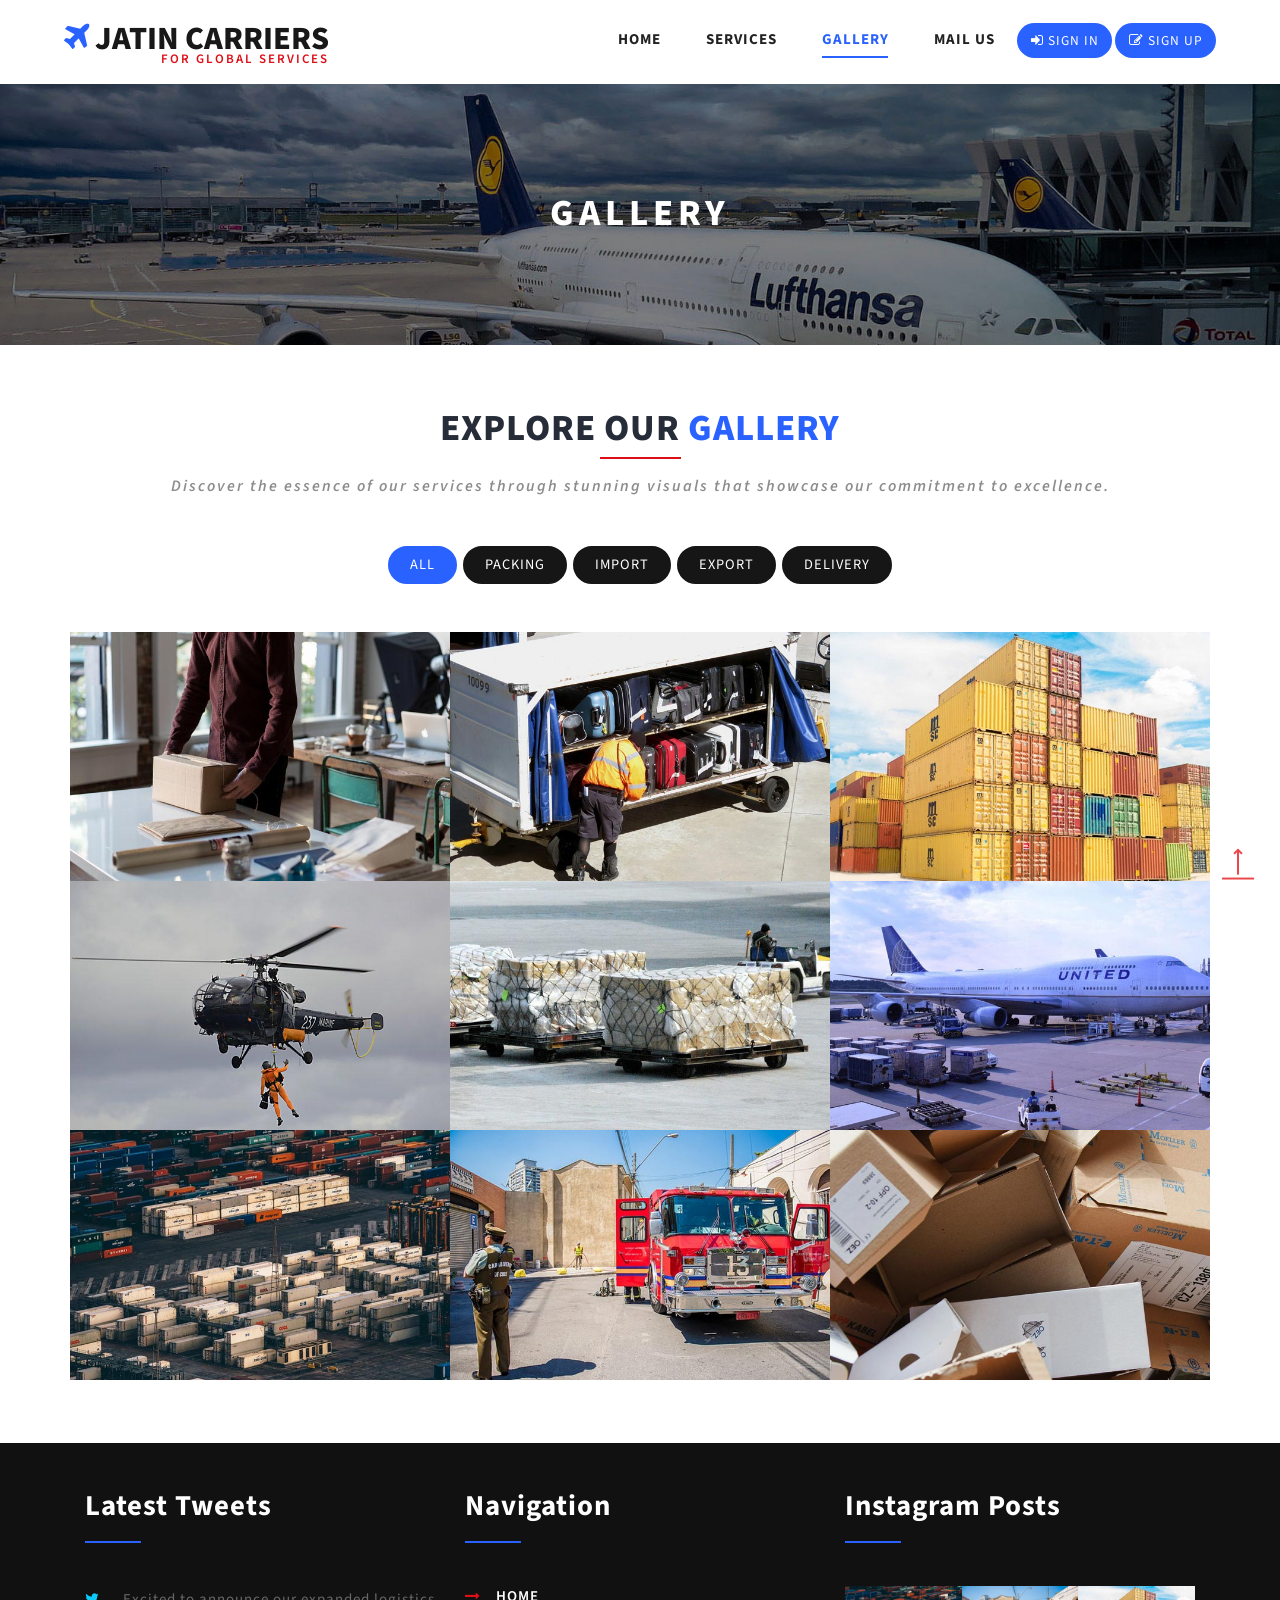
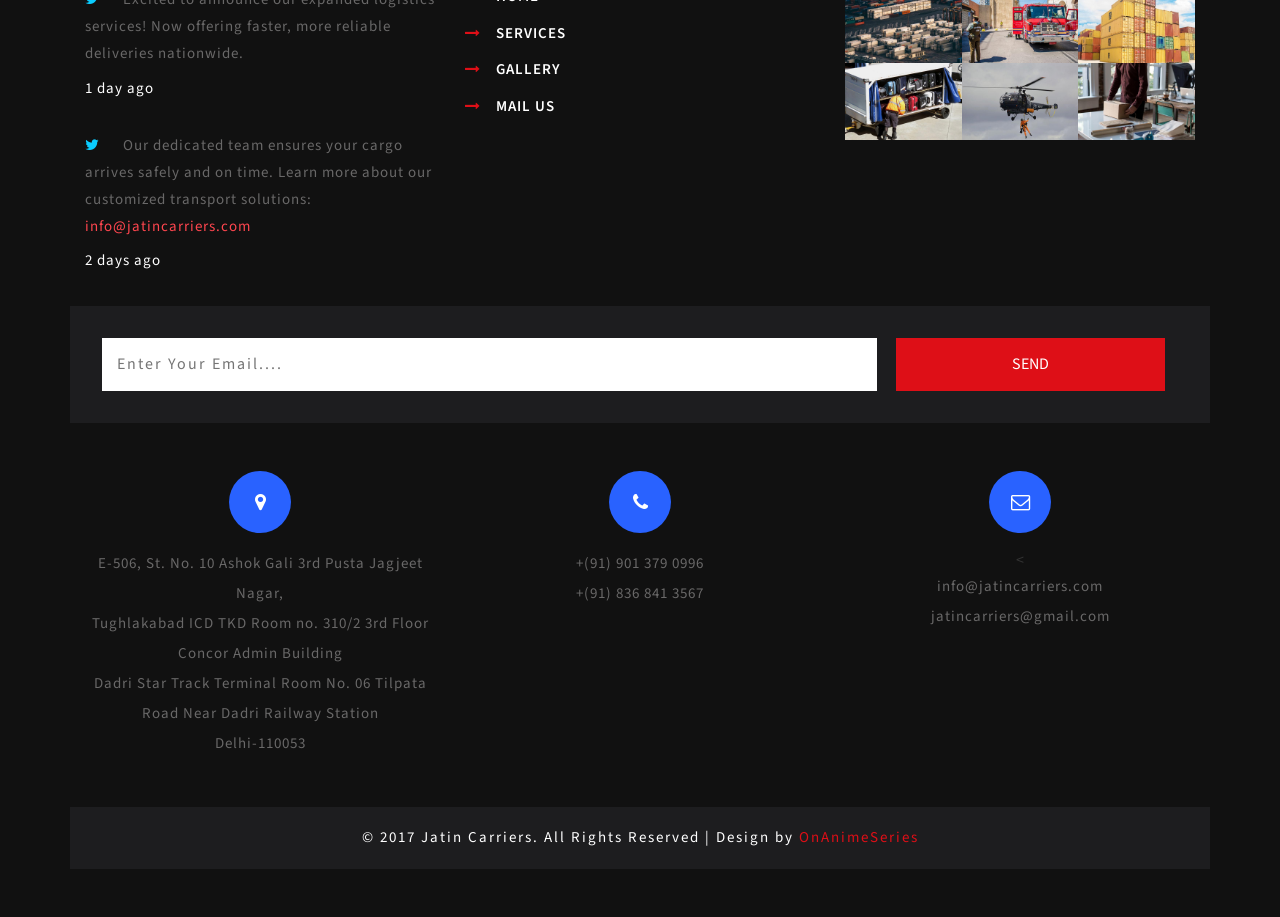
==== commit 970f8768: "v1" ====
--- a/gallery.html
+++ b/gallery.html
@@ -1,18 +1,13 @@
-<!--
-author: W3layouts
-author URL: http://w3layouts.com
-License: Creative Commons Attribution 3.0 Unported
-License URL: http://creativecommons.org/licenses/by/3.0/
--->
 <!DOCTYPE html>
 <html lang="en">
 <head>
-<title>Move Cargo a Transportation Category Bootstrap Responsive Website Template | Gallery :: w3layouts</title>
+<title>Jatin Carriers | Gallery</title>
 <!-- custom-theme -->
 <meta name="viewport" content="width=device-width, initial-scale=1">
 <meta http-equiv="Content-Type" content="text/html; charset=utf-8" />
-<meta name="keywords" content="Move Cargo Responsive web template, Bootstrap Web Templates, Flat Web Templates, Android Compatible web template, 
-Smartphone Compatible web template, free webdesigns for Nokia, Samsung, LG, SonyEricsson, Motorola web design" />
+<meta name="description" content="Jatin Carriers Services offers reliable and efficient logistics solutions for your cargo needs. Our experienced team ensures timely delivery and customer satisfaction." />
+<meta name="author" content="Jatin Carriers" />
+
 <script type="application/x-javascript"> addEventListener("load", function() { setTimeout(hideURLbar, 0); }, false);
 		function hideURLbar(){ window.scrollTo(0,1); } </script>
 <!-- //custom-theme -->
@@ -38,7 +33,7 @@
 						<span class="icon-bar"></span>
 						<span class="icon-bar"></span>
 					</button>
-				<h1><a class="navbar-brand" href="index.html"><i class="fa fa-plane" aria-hidden="true"></i> Move Cargo <span>For Global Services</span></a></h1>
+				<h1><a class="navbar-brand" href="index.html"><i class="fa fa-plane" aria-hidden="true"></i> Jatin Carriers <span>For Global Services</span></a></h1>
 
 				</div>
 				 <ul class="agile_forms">
@@ -52,13 +47,17 @@
 							<li><a href="index.html" class="effect-3">Home</a></li>
 							<li><a href="services.html" class="effect-3">Services</a></li>
 							<li class="active"><a href="gallery.html" class="effect-3">Gallery</a></li>
+							<!-- 
 							<li class="dropdown">
 								<a href="#" class="dropdown-toggle effect-3" data-toggle="dropdown">Short Codes <b class="fa fa-caret-down" aria-hidden="true"></b></a>
 								<ul class="dropdown-menu agile_short_dropdown">
 									<li><a href="icons.html">Web Icons</a></li>
 									<li><a href="typography.html">Typography</a></li>
 								</ul>
-							</li>
+							</li> 
+							Description: 
+								- Short Codes: Dropdown menu containing links to Web Icons and Typography.
+							-->
 							<li><a href="mail.html" class="effect-3">Mail Us</a></li>
 						</ul>
 					</nav>
@@ -140,8 +139,9 @@
 <!--/Gallery-->
 <div class="inner_main_agile_section">
 	<div class="container">
-	<h3 class="w3l_header w3_agileits_header"> View Our <span>Gallery</span></h3>
-			<p class="sub_para_agile two">Ipsum dolor sit amet consectetur adipisicing elit</p>
+		<h3 class="w3l_header w3_agileits_header">Explore Our <span>Gallery</span></h3>
+		<p class="sub_para_agile two">Discover the essence of our services through stunning visuals that showcase our commitment to excellence.</p>
+		
 				<div class="agile_inner_grids">	
             <ul class="simplefilter">
                 <li class="active" data-filter="all">All</li>
@@ -157,10 +157,11 @@
 	
 					<figure>
 					 <img src="images/1.jpg" class="img-responsive" alt=" " />	<figcaption>
-							<h3>Move Cargo</h3>
-						<p>
-								Add Description
-							</p>
+						<h3>Jatin Carriers</h3>
+						<p>
+							Reliable courier services for timely deliveries with care.
+						</p>
+						
 						</figcaption>
 					</figure>
 				</a>
@@ -171,10 +172,11 @@
 
 					<figure>
 					 <img src="images/2.jpg" class="img-responsive" alt=" " />	<figcaption>
-							<h3>Move Cargo</h3>
-							<p>
-								Add Description
-							</p>
+						<h3>Jatin Carriers</h3>
+						<p>
+							Efficient luggage handling for seamless travel experiences.
+						</p>
+						
 						</figcaption>
 					</figure>
 				</a>
@@ -185,10 +187,11 @@
 
 					<figure>
 					 <img src="images/3.jpg" class="img-responsive" alt=" " />	<figcaption>
-							<h3>Move Cargo</h3>
-							<p>
-								Add Description
-							</p>
+						<h3>Jatin Carriers</h3>
+						<p>
+							Secure and reliable container services for all your shipping needs.
+						</p>
+						
 						</figcaption>
 					</figure>
 				</a>
@@ -199,10 +202,11 @@
 
 					<figure>
 					 <img src="images/4.jpg" class="img-responsive" alt=" " />	<figcaption>
-							<h3>Move Cargo</h3>
-							<p>
-								Add Description
-							</p>
+						<h3>Jatin Carriers</h3>
+						<p>
+							Efficient aerial logistics with precision handling for all your urgent cargo.
+						</p>
+						
 						</figcaption>
 					</figure>
 				</a>
@@ -213,10 +217,10 @@
 
 					<figure>
 					 <img src="images/5.jpg" class="img-responsive" alt=" " />	<figcaption>
-							<h3>Move Cargo</h3>
-							<p>
-								Add Description
-							</p>
+						<h3>Jatin Carriers</h3>
+						<p>
+							Seamless transport solutions ensuring timely delivery of your cargo.
+						</p>						
 						</figcaption>
 					</figure>
 				</a>
@@ -227,10 +231,11 @@
 
 					<figure>
 					 <img src="images/6.jpg" class="img-responsive" alt=" " />	<figcaption>
-							<h3>Move Cargo</h3>
-							<p>
-								Add Description
-							</p>
+						<h3>Jatin Carriers</h3>
+						<p>
+							Seamless transport solutions ensuring timely delivery of your cargo.
+						</p>
+						
 						</figcaption>
 					</figure>
 				</a>
@@ -241,10 +246,10 @@
 
 					<figure>
 					 <img src="images/7.jpg" class="img-responsive" alt=" " />	<figcaption>
-							<h3>Move Cargo</h3>
-							<p>
-								Add Description
-							</p>
+						<h3>Jatin Carriers</h3>
+						<p>
+							Streamlined shipping solutions for your global cargo needs.
+						</p>						
 						</figcaption>
 					</figure>
 				</a>
@@ -255,10 +260,12 @@
 
 					<figure>
 					 <img src="images/8.jpg" class="img-responsive" alt=" " />	<figcaption>
-							<h3>Move Cargo</h3>
-							<p>
-								Add Description
-							</p>
+						<h3>Jatin Carriers</h3>
+						<p>
+							Ensuring your cargo is protected with top-notch security services.
+						</p>
+
+						
 						</figcaption>
 					</figure>
 				</a>
@@ -269,10 +276,12 @@
 
 					<figure>
 					 <img src="images/9.jpg" class="img-responsive" alt=" " />	<figcaption>
-							<h3>Move Cargo</h3>
-							<p>
-								Add Description
-							</p>
+						<h3>Jatin Carriers</h3>
+						<p>
+							Efficiently organized cargo, ready for quick distribution and delivery.
+						</p>
+
+						
 						</figcaption>
 					</figure>
 				</a>
@@ -291,10 +300,9 @@
 				<div class="col-md-4 w3_agile_footer_grid">
 					<h3>Latest Tweets</h3>
 					<ul class="agile_footer_grid_list">
-						<li><i class="fa fa-twitter" aria-hidden="true"></i>Nam libero tempore, cum soluta nobis est eligendi optio 
-							cumque nihil impedit. <span>1 day ago</span></li>
-						<li><i class="fa fa-twitter" aria-hidden="true"></i>Itaque earum rerum hic tenetur a sapiente delectus <a href="mailto:info@mail.com">info@mail.com</a>
-							cumque nihil impedit. <span>2 days ago</span></li>
+						<li><i class="fa fa-twitter" aria-hidden="true"></i>Excited to announce our expanded logistics services! Now offering faster, more reliable deliveries nationwide. <span>1 day ago</span></li>
+						<li><i class="fa fa-twitter" aria-hidden="true"></i>Our dedicated team ensures your cargo arrives safely and on time.
+							Learn more about our customized transport solutions: <a href="mailto:info@jatincarriers.com">info@jatincarriers.com</a> <span>2 days ago</span></li>
 					</ul>
 				</div>
 				<div class="col-md-4 w3_agile_footer_grid">
@@ -355,25 +363,27 @@
 					<div class="wthree_footer_grid_left">
 						<i class="fa fa-map-marker" aria-hidden="true"></i>
 					</div>
-					<p>3481 Melrose Place, Beverly Hills, <span>New York City 90210.</span></p>
+					<p>E-506, St. No. 10 Ashok Gali 3rd Pusta Jagjeet Nagar,</p>
+					<p>Tughlakabad ICD TKD Room no. 310/2 3rd Floor Concor Admin Building</p>
+					<p>Dadri Star Track Terminal Room No. 06 Tilpata Road Near Dadri Railway Station <span>Delhi-110053</span></p>
 				</div>
 				<div class="col-md-4 w3ls_footer_grid_left">
 					<div class="wthree_footer_grid_left">
 						<i class="fa fa-phone" aria-hidden="true"></i>
 					</div>
-					<p>+(000) 123 4565 32 <span>+(010) 123 4565 35</span></p>
+					<p>+(91) 901 379 0996 <span>+(91) 836 841 3567</span></p>
 				</div>
 				<div class="col-md-4 w3ls_footer_grid_left">
 					<div class="wthree_footer_grid_left">
 						<i class="fa fa-envelope-o" aria-hidden="true"></i>
 					</div>
-					<p><a href="mailto:info@example.com">info@example1.com</a> 
-						<span><a href="mailto:info@example.com">info@example2.com</a></span></p>
+					<<p><a href="mailto:info@jatincarriers.com">info@jatincarriers.com</a> 
+						<span><a href="mailto:jatincarriers@gmail.com">jatincarriers@gmail.com</a></span></p>
 				</div>
 				<div class="clearfix"> </div>
 			</div>
 			<div class="agileinfo_copyright">
-				<p>© 2017 Move Cargo. All Rights Reserved | Design by <a href="https://w3layouts.com/">W3layouts</a></p>
+				<p>© 2017  Jatin Carriers. All Rights Reserved | Design by <a href="https://onanimeseries.com/">OnAnimeSeries</a></p>
 			</div>
 		</div>
 	</div>
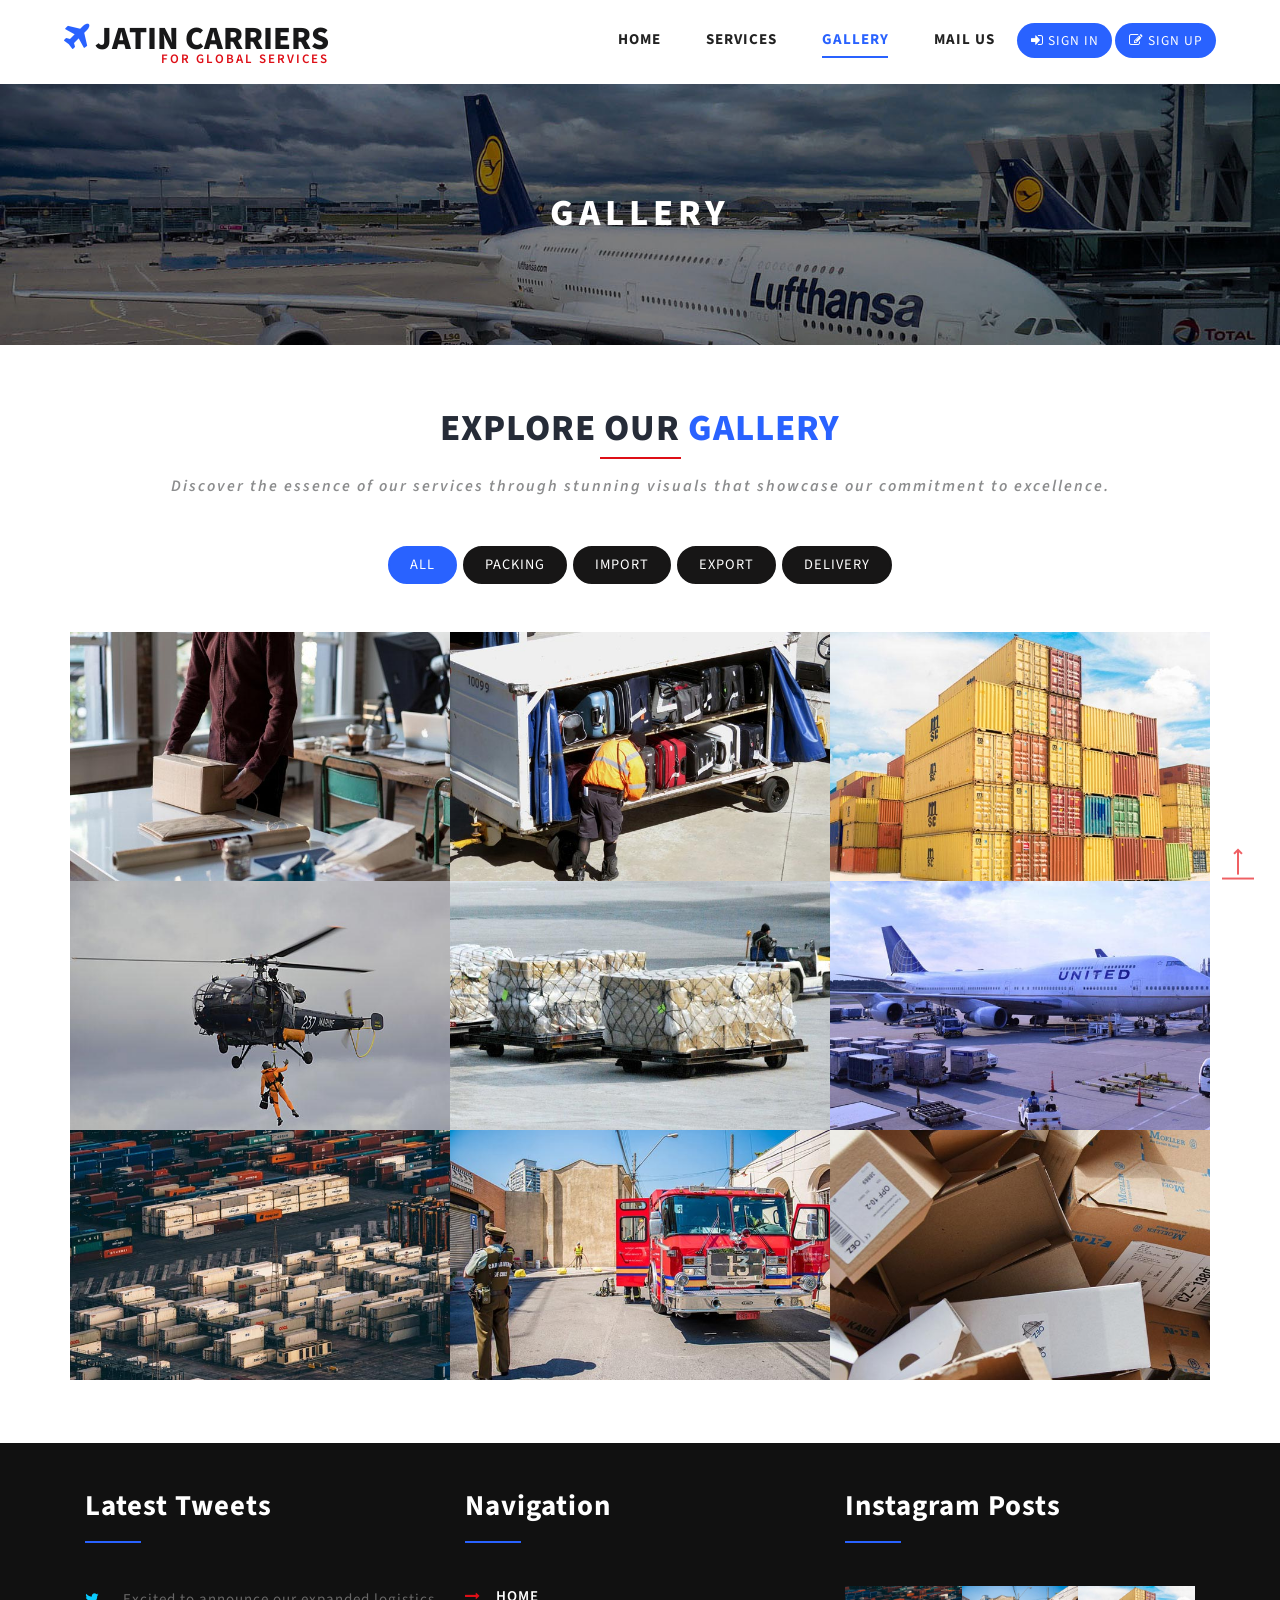
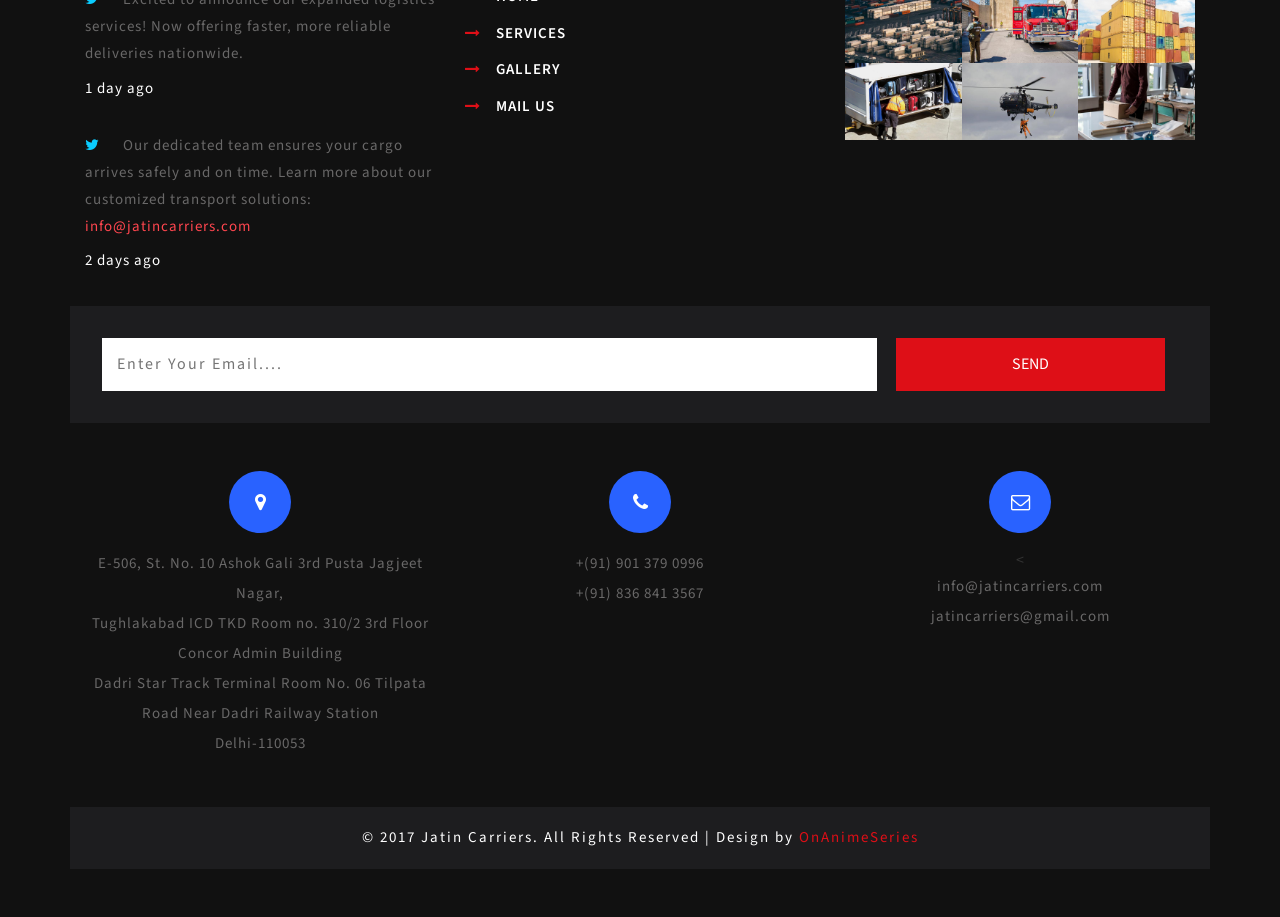
==== commit 1e1dfc8c: "v2" ====
--- a/gallery.html
+++ b/gallery.html
@@ -352,10 +352,11 @@
 			</div>
 			<div class="w3_newsletter_footer_grids">
 				<div class="w3_newsletter_footer_grid_left">
-					<form action="#" method="post">
+					<form name="submit-to-google-sheet" action="#" method="post">
 						<input type="email" name="Email" placeholder="Enter Your Email...." required="">
 						<input type="submit" value="SEND">
 					</form>
+					<span id="msg" class="success-message" style="color: #2962FF; display: none;"></span> <!-- This will display the success message in green -->
 				</div>
 			</div>
 			<div class="w3ls_address_mail_footer_grids">
@@ -442,5 +443,40 @@
 			});
 	</script>
 <!-- //here ends scrolling icon -->
+
+
+<!-- //Email Subscription -->
+<script>
+	const scriptURL = 'https://script.google.com/macros/s/AKfycbyaFVG4FA09GxzV8e3zQ99Tp1yk_zdocdvK8rzPU6NxpFqRGm-tAsrdWlcKrnOoN8XWBw/exec';
+	const form = document.forms['submit-to-google-sheet'];
+	const msg = document.getElementById("msg");
+  
+	form.addEventListener('submit', e => {
+		e.preventDefault();
+		
+		// Show the success message immediately
+		msg.innerHTML = "Thanks for Subscribing";
+		msg.style.display = "block"; // Make the message visible
+	
+		// Hide the message after 2 seconds
+		setTimeout(() => {
+			msg.style.display = "none"; // Hide the message
+		}, 2000); // 2000 milliseconds = 2 seconds
+
+		// Send the data to Google Sheets
+		fetch(scriptURL, { method: 'POST', body: new FormData(form)})
+			.then(response => {
+				console.log('Success!', response);
+				form.reset(); // Reset the form
+			})
+			.catch(error => {
+				console.error('Error!', error.message);
+				msg.innerHTML = "There was an error. Please try again.";
+				msg.style.color = "red"; // Optional: Change color to red on error
+			});
+	});
+</script>
+
+
 </body>
 </html>
